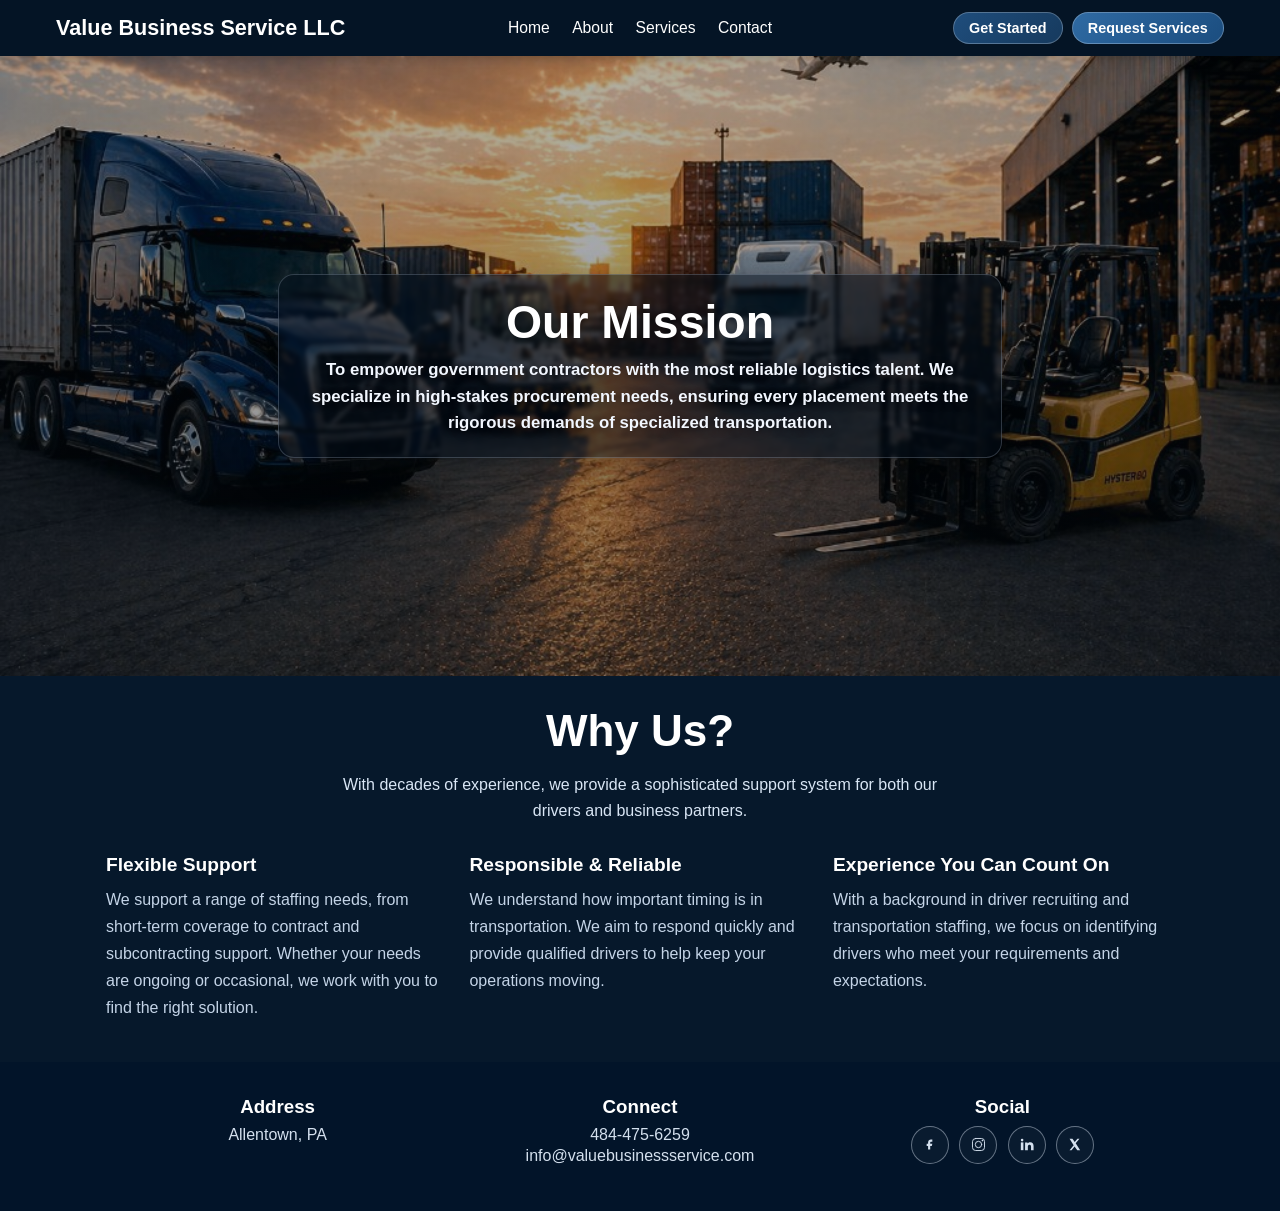
==== about.html @ 9378ab29 "Contact Page Update Contact Page created" ====
<!doctype html>
<html lang="en">
<head>
  <meta charset="UTF-8">
  <meta name="viewport" content="width=device-width, initial-scale=1.0">
  <title>About | Value Business Service LLC</title>
  <link rel="stylesheet" href="styles.css">
</head>
<body class="page-about">
  <header class="site-header">
    <div class="nav-container">
      <a class="brand" href="index.html#home">Value Business Service LLC</a>

      <button
        class="mobile-toggle"
        type="button"
        aria-label="Toggle navigation menu"
        aria-controls="primary-nav"
        aria-expanded="false"
      >
        <span></span>
        <span></span>
        <span></span>
      </button>

      <nav class="primary-nav" id="primary-nav">
        <a href="index.html#home">Home</a>
        <a href="about.html">About</a>
        <a href="services.html">Services</a>
        <a href="contact.html">Contact</a>
        <div class="mobile-nav-actions">
          <a class="cta-button" href="contact.html#contact-form">Get Started</a>
          <a class="cta-button cta-secondary" href="services.html">Request Services</a>
        </div>
      </nav>

      <div class="nav-actions">
        <a class="cta-button" href="contact.html#contact-form">Get Started</a>
        <a class="cta-button cta-secondary" href="services.html">Request Services</a>
      </div>
    </div>
  </header>

  <main>
    <section class="about-hero">
      <div class="about-hero-overlay"></div>
      <div class="about-hero-content">
        <h1>Our Mission</h1>
        <p>
          To empower government contractors with the most reliable logistics talent.
          We specialize in high-stakes procurement needs, ensuring every placement
          meets the rigorous demands of specialized transportation.
        </p>
      </div>
    </section>

    <section class="why-section">
      <div class="content-wrap">
        <h2>Why Us?</h2>
        <p class="why-intro">
          With decades of experience, we provide a sophisticated support system for both
          our drivers and business partners.
        </p>
        <div class="why-grid">
          <article class="why-card">
            <h3>Flexible Support</h3>
            <p>
              We support a range of staffing needs, from short-term coverage to contract
              and subcontracting support. Whether your needs are ongoing or occasional, we
              work with you to find the right solution.
            </p>
          </article>
          <article class="why-card">
            <h3>Responsible &amp; Reliable</h3>
            <p>
              We understand how important timing is in transportation. We aim to respond
              quickly and provide qualified drivers to help keep your operations moving.
            </p>
          </article>
          <article class="why-card">
            <h3>Experience You Can Count On</h3>
            <p>
              With a background in driver recruiting and transportation staffing, we focus on
              identifying drivers who meet your requirements and expectations.
            </p>
          </article>
        </div>
      </div>
    </section>
  </main>

  <footer id="contact" class="site-footer">
    <div class="content-wrap footer-grid">
      <div class="footer-card">
        <h3>Address</h3>
        <p>Allentown, PA</p>
      </div>
      <div class="footer-card">
        <h3>Connect</h3>
        <p><a href="tel:+14844756259">484-475-6259</a></p>
        <p>info@valuebusinessservice.com</p>
      </div>
      <div class="footer-card">
        <h3>Social</h3>
        <div class="social-links">
          <a href="#" aria-label="Facebook">
            <svg viewBox="0 0 24 24" aria-hidden="true">
              <path d="M14 8h2V5h-2c-2.2 0-4 1.8-4 4v2H8v3h2v5h3v-5h2.2l.8-3H13V9c0-.6.4-1 1-1z"></path>
            </svg>
          </a>
          <a href="#" aria-label="Instagram">
            <svg class="social-icon--instagram" viewBox="0 0 24 24" aria-hidden="true">
              <rect x="3.5" y="3.5" width="17" height="17" rx="4.5" ry="4.5"></rect>
              <circle cx="12" cy="12" r="4.5"></circle>
              <circle class="ig-dot" cx="17.5" cy="6.5" r="1.15"></circle>
            </svg>
          </a>
          <a href="#" aria-label="LinkedIn">
            <svg viewBox="0 0 24 24" aria-hidden="true">
              <rect x="4" y="9" width="3.6" height="11"></rect>
              <circle cx="5.8" cy="5.8" r="1.8"></circle>
              <path d="M10 9h3.4v1.6c.7-1.1 1.9-1.9 3.9-1.9 3 0 4.7 1.9 4.7 5.4V20h-3.6v-5c0-1.6-.6-2.7-2-2.7-1.2 0-2 .8-2.4 1.8-.1.3-.1.8-.1 1.2V20H10z"></path>
            </svg>
          </a>
          <a href="#" aria-label="Twitter">
            <svg viewBox="0 0 24 24" aria-hidden="true">
              <path d="M5 4h4.1l3.2 4.4L16.1 4H19l-5.3 6.2L20 20h-4.1l-3.8-5.2L7.8 20H5l5.8-6.8z"></path>
            </svg>
          </a>
        </div>
      </div>
    </div>
  </footer>

  <script src="script.js"></script>
</body>
</html>
---- styles.css ----
:root {
  --nav-bg: #041425;
  --text: #ffffff;
  --hover: #9dc8ff;
  --button-bg: #1f4d7c;
  --button-bg-hover: #2b669f;
  --section-blue: #3a5d84;
  --footer-bg: #021429;
}

* {
  box-sizing: border-box;
}

body {
  margin: 0;
  font-family: "Segoe UI", Tahoma, Geneva, Verdana, sans-serif;
  color: #102133;
  background: #f3f6fa;
  overflow-x: hidden;
}

.site-header {
  position: sticky;
  top: 0;
  z-index: 1000;
  background: var(--nav-bg);
  min-height: 56px;
  box-shadow: 0 2px 10px rgba(0, 0, 0, 0.22);
}

.nav-container {
  max-width: 1200px;
  margin: 0 auto;
  padding: 0 1rem;
  min-height: 56px;
  display: grid;
  grid-template-columns: 1fr auto 1fr;
  align-items: center;
  column-gap: 1.25rem;
}

.brand {
  color: var(--text);
  text-decoration: none;
  font-size: 1.35rem;
  font-weight: 600;
  line-height: 1;
  white-space: nowrap;
  justify-self: start;
}

.primary-nav {
  display: flex;
  justify-content: center;
  gap: 1.2rem;
  justify-self: center;
}

.primary-nav a {
  color: var(--text);
  text-decoration: none;
  font-size: 0.98rem;
  padding: 0.35rem 0.1rem;
  transition: color 0.2s ease;
}

.primary-nav a:hover {
  color: var(--hover);
}

.cta-button {
  color: var(--text);
  text-decoration: none;
  background: linear-gradient(135deg, var(--button-bg), #163a5e);
  border: 1px solid rgba(255, 255, 255, 0.25);
  border-radius: 999px;
  padding: 0.45rem 0.95rem;
  font-size: 0.9rem;
  font-weight: 600;
  transition: background 0.2s ease, transform 0.2s ease;
}

.cta-button:hover {
  background: linear-gradient(135deg, var(--button-bg-hover), #1d4c79);
  transform: translateY(-1px);
}

.nav-actions {
  display: inline-flex;
  align-items: center;
  gap: 0.55rem;
  justify-self: end;
}

.mobile-nav-actions {
  display: none;
}

.cta-secondary {
  background: linear-gradient(135deg, #2f6aa3, #1b4d7f);
}

.cta-secondary:hover {
  background: linear-gradient(135deg, #3a7dbf, #245f96);
}

.content-wrap {
  max-width: 1100px;
  margin: 0 auto;
  padding: 0 1rem;
}

.hero-banner {
  position: relative;
  min-height: 430px;
  background-image: url("assets/banner.png");
  background-size: cover;
  background-position: center;
}

.hero-overlay {
  position: absolute;
  inset: 0;
  background: linear-gradient(to bottom, rgba(4, 20, 37, 0.06), rgba(4, 20, 37, 0.2));
}

.about-hero {
  position: relative;
  min-height: 620px;
  background-image: url("assets/about-banner.png");
  background-size: cover;
  background-position: center;
  display: flex;
  align-items: center;
  justify-content: center;
  padding: 1rem;
}

.about-hero-overlay {
  position: absolute;
  inset: 0;
  background: linear-gradient(to bottom, rgba(3, 10, 18, 0.3), rgba(3, 10, 18, 0.45));
}

.about-hero-content {
  position: relative;
  z-index: 1;
  max-width: 760px;
  margin: 0;
  text-align: center;
  padding: 1.25rem 1.3rem;
  color: #f2f7ff;
  background: rgba(3, 13, 25, 0.48);
  border: 1px solid rgba(220, 236, 255, 0.2);
  border-radius: 16px;
  box-shadow: 0 14px 36px rgba(0, 0, 0, 0.28);
  backdrop-filter: blur(2px);
  opacity: 0;
  transform: translateY(18px) scale(0.985);
  transition: opacity 1.9s ease, transform 1.9s ease;
}

.about-hero-content h1 {
  margin: 0 0 0.5rem;
  font-size: 2.9rem;
  color: #ffffff;
  text-shadow: 0 2px 10px rgba(0, 0, 0, 0.45);
}

.about-hero-content p {
  margin: 0 auto;
  max-width: 680px;
  line-height: 1.6;
  font-size: 1.05rem;
  font-weight: 600;
  text-shadow: 0 2px 8px rgba(0, 0, 0, 0.48);
}

.page-about main {
  opacity: 0;
  transform: translateY(18px);
  transition: opacity 0.65s ease, transform 0.65s ease;
}

.page-about.is-ready main {
  opacity: 1;
  transform: translateY(0);
}

.page-about.is-ready .about-hero-content {
  opacity: 1;
  transform: translateY(0) scale(1);
}

.why-section {
  background: #06182b;
  color: #d9e6f5;
  padding: 1.9rem 0 2.5rem;
  text-align: center;
}

.why-section h2 {
  margin: 0 0 1rem;
  font-size: 2.75rem;
  color: #ffffff;
}

.why-intro {
  margin: 0 auto 1.9rem;
  max-width: 640px;
  line-height: 1.6;
}

.why-grid {
  display: grid;
  grid-template-columns: repeat(3, minmax(220px, 1fr));
  gap: 1.4rem;
}

.why-card {
  text-align: left;
}

.why-card h3 {
  margin: 0 0 0.6rem;
  color: #ffffff;
  font-size: 1.2rem;
}

.why-card p {
  margin: 0;
  line-height: 1.7;
  color: #c4d4e7;
}

.services-hero {
  background: linear-gradient(180deg, #0a2239, #06182b);
  color: #e6eef8;
  text-align: center;
  padding: 2.1rem 0 1.6rem;
}

.services-hero h1 {
  margin: 0 0 0.5rem;
  color: #ffffff;
  font-size: 2.4rem;
}

.services-hero p {
  margin: 0 auto;
  max-width: 700px;
  font-size: 1rem;
}

.services-showcase {
  background: #06182b;
  padding: 0.35rem 0 0.9rem;
}

.services-showcase img {
  display: block;
  width: min(1300px, 100%);
  margin: 0 auto;
  height: auto;
  object-fit: contain;
}

.contact-headline {
  background: #3a5d84;
  text-align: center;
  padding: 1rem 1rem 0.75rem;
}

.contact-headline h1 {
  margin: 0;
  color: #0b1a2b;
  font-size: 2.8rem;
}

.contact-section {
  background: #06182b;
  color: #d8e6f6;
  padding: 1.9rem 0 2.5rem;
}

.contact-grid {
  display: grid;
  grid-template-columns: 1fr 1fr;
  gap: 2.2rem;
  align-items: start;
}

.contact-left h2 {
  margin: 0 0 0.45rem;
  color: #ffffff;
  font-size: 1.95rem;
}

.contact-left p {
  margin: 0 0 0.65rem;
  line-height: 1.55;
}

.contact-left img {
  display: block;
  width: 100%;
  max-width: 560px;
  margin: 0.9rem 0 1.05rem;
  border: 1px solid rgba(255, 255, 255, 0.15);
}

.contact-left h3 {
  margin: 0.8rem 0 0.2rem;
  color: #ffffff;
}

.contact-form {
  display: flex;
  flex-direction: column;
  gap: 0.45rem;
}

.contact-form label,
.contact-form legend {
  font-weight: 600;
  color: #f4f8ff;
}

.contact-form input,
.contact-form textarea {
  width: 100%;
  border: 0;
  border-bottom: 1px solid rgba(214, 228, 244, 0.42);
  background: transparent;
  color: #eef6ff;
  padding: 0.5rem 0.05rem;
  font: inherit;
  margin-bottom: 0.7rem;
}

.contact-form input::placeholder,
.contact-form textarea::placeholder {
  color: rgba(216, 230, 246, 0.55);
}

.contact-form input:focus,
.contact-form textarea:focus {
  outline: none;
  border-bottom-color: #9dc8ff;
}

.contact-form fieldset {
  border: 0;
  margin: 0.35rem 0 0.7rem;
  padding: 0;
}

.contact-form fieldset label {
  display: block;
  font-weight: 500;
  margin: 0.35rem 0;
}

.contact-form fieldset input[type="checkbox"] {
  width: auto;
  margin: 0 0.35rem 0 0;
  accent-color: #4f86bd;
}

.contact-form button {
  align-self: flex-start;
  border: 1px solid rgba(255, 255, 255, 0.22);
  background: #ffffff;
  color: #0d2036;
  border-radius: 8px;
  font-weight: 600;
  padding: 0.6rem 1.1rem;
  cursor: pointer;
}

.contact-form button:hover {
  background: #e6f1ff;
}

.about-intro {
  background: var(--section-blue);
  color: #e8eef6;
  padding: 2.7rem 0 2.4rem;
}

.about-intro h1 {
  margin: 0 0 1.1rem;
  color: #ffffff;
  font-size: 2rem;
  text-align: center;
}

.about-intro p {
  max-width: 900px;
  line-height: 1.7;
  margin: 0 auto 1.15rem;
  font-size: 1.02rem;
  color: #dbe5f0;
  text-align: center;
}

.services-strip {
  background: #305174;
  color: #e3ecf7;
  padding: 1.75rem 0 2rem;
}

.services-strip h2 {
  margin: 0 0 0.6rem;
  color: #ffffff;
  text-align: center;
}

.services-strip p {
  margin: 0 auto;
  max-width: 900px;
  text-align: center;
}

.site-footer {
  background: var(--footer-bg);
  color: #d4e0ee;
  padding: 2.15rem 0 2.7rem;
}

.footer-grid {
  display: grid;
  grid-template-columns: repeat(3, minmax(200px, 1fr));
  gap: 1.2rem;
  align-items: start;
}

.site-footer h3 {
  margin: 0 0 0.5rem;
  color: #ffffff;
}

.site-footer p {
  margin: 0.2rem 0;
}

.site-footer a {
  color: inherit;
  text-decoration: none;
}

.site-footer a:hover {
  color: #9dc8ff;
}

.footer-card {
  text-align: center;
}

.social-links {
  display: flex;
  flex-wrap: wrap;
  justify-content: center;
  gap: 0.65rem;
}

.social-links a {
  width: 38px;
  height: 38px;
  display: inline-flex;
  align-items: center;
  justify-content: center;
  color: #d4e0ee;
  text-decoration: none;
  border: 1px solid rgba(212, 224, 238, 0.45);
  border-radius: 50%;
  background: rgba(255, 255, 255, 0.03);
  transition: color 0.2s ease, border-color 0.2s ease, background-color 0.2s ease,
    transform 0.2s ease;
}

.social-links a:hover {
  color: #9dc8ff;
  border-color: #9dc8ff;
  background: rgba(157, 200, 255, 0.1);
  transform: translateY(-1px);
}

.social-links svg {
  width: 17px;
  height: 17px;
  fill: currentColor;
}

.social-links svg.social-icon--instagram {
  fill: none;
  stroke: currentColor;
  stroke-width: 1.35;
  stroke-linecap: round;
  stroke-linejoin: round;
}

.social-links svg.social-icon--instagram .ig-dot {
  fill: currentColor;
  stroke: none;
}

.mobile-toggle {
  display: none;
  border: 1px solid rgba(255, 255, 255, 0.35);
  background: transparent;
  border-radius: 6px;
  width: 40px;
  height: 34px;
  padding: 7px;
  cursor: pointer;
}

.mobile-toggle span {
  display: block;
  width: 100%;
  height: 2px;
  margin: 4px 0;
  background: #ffffff;
}

@media (max-width: 860px) {
  .nav-container {
    grid-template-columns: minmax(0, 1fr) auto;
    position: relative;
    column-gap: 0.4rem;
    padding: 0 0.45rem;
  }

  .brand {
    font-size: 0.98rem;
    overflow: hidden;
    text-overflow: ellipsis;
    white-space: nowrap;
  }

  .mobile-toggle {
    display: inline-block;
  }

  .primary-nav {
    position: absolute;
    top: 100%;
    right: 0.45rem;
    left: auto;
    width: min(230px, calc(100vw - 1rem));
    display: none;
    flex-direction: column;
    gap: 0;
    background: #05182d;
    border-top: 1px solid rgba(255, 255, 255, 0.14);
    border: 1px solid rgba(255, 255, 255, 0.14);
    border-radius: 10px;
    box-shadow: 0 10px 22px rgba(0, 0, 0, 0.28);
    padding: 0.25rem 0.75rem 0.5rem;
  }

  .primary-nav a {
    padding: 0.65rem 0.1rem;
  }

  .mobile-nav-actions {
    display: flex;
    flex-direction: column;
    gap: 0.45rem;
    padding-top: 0.65rem;
    margin-top: 0.2rem;
    border-top: 1px solid rgba(255, 255, 255, 0.14);
  }

  .mobile-nav-actions .cta-button {
    width: 100%;
    text-align: center;
    font-size: 0.86rem;
    padding: 0.62rem 0.8rem;
    border-radius: 10px;
    letter-spacing: 0.2px;
  }

  .mobile-nav-actions .cta-secondary {
    background: transparent;
    border-color: rgba(157, 200, 255, 0.55);
    color: #d7e8ff;
  }

  .primary-nav.is-open {
    display: flex;
  }

  .cta-button {
    margin-left: 0;
    padding: 0.35rem 0.58rem;
    font-size: 0.76rem;
  }

  .nav-actions {
    display: none;
  }

  .hero-banner {
    min-height: 280px;
    background-position: center;
  }

  .about-hero {
    min-height: 380px;
  }

  .about-hero-content {
    padding: 0.95rem 0.95rem;
  }

  .about-hero-content h1 {
    font-size: 1.9rem;
  }

  .about-hero-content p {
    font-size: 0.92rem;
    max-width: 520px;
  }

  .why-section {
    padding: 1.5rem 0 2rem;
  }

  .services-hero {
    padding: 1.5rem 0 1.2rem;
  }

  .services-hero h1 {
    font-size: 1.85rem;
  }

  .services-hero p {
    font-size: 0.94rem;
  }

  .contact-headline h1 {
    font-size: 2.05rem;
  }

  .contact-section {
    padding: 1.35rem 0 1.9rem;
  }

  .contact-grid {
    grid-template-columns: 1fr;
    gap: 1.5rem;
  }

  .contact-left h2 {
    font-size: 1.55rem;
  }

  .why-section h2 {
    font-size: 2rem;
  }

  .why-grid {
    grid-template-columns: 1fr;
    gap: 1rem;
  }

  .why-card {
    text-align: center;
  }

  .about-intro {
    padding: 2rem 0 1.8rem;
  }

  .about-intro h1 {
    font-size: 1.45rem;
  }

  .about-intro p,
  .services-strip p {
    font-size: 0.96rem;
    line-height: 1.6;
  }

  .footer-grid {
    grid-template-columns: 1fr;
    gap: 1.2rem;
  }
}
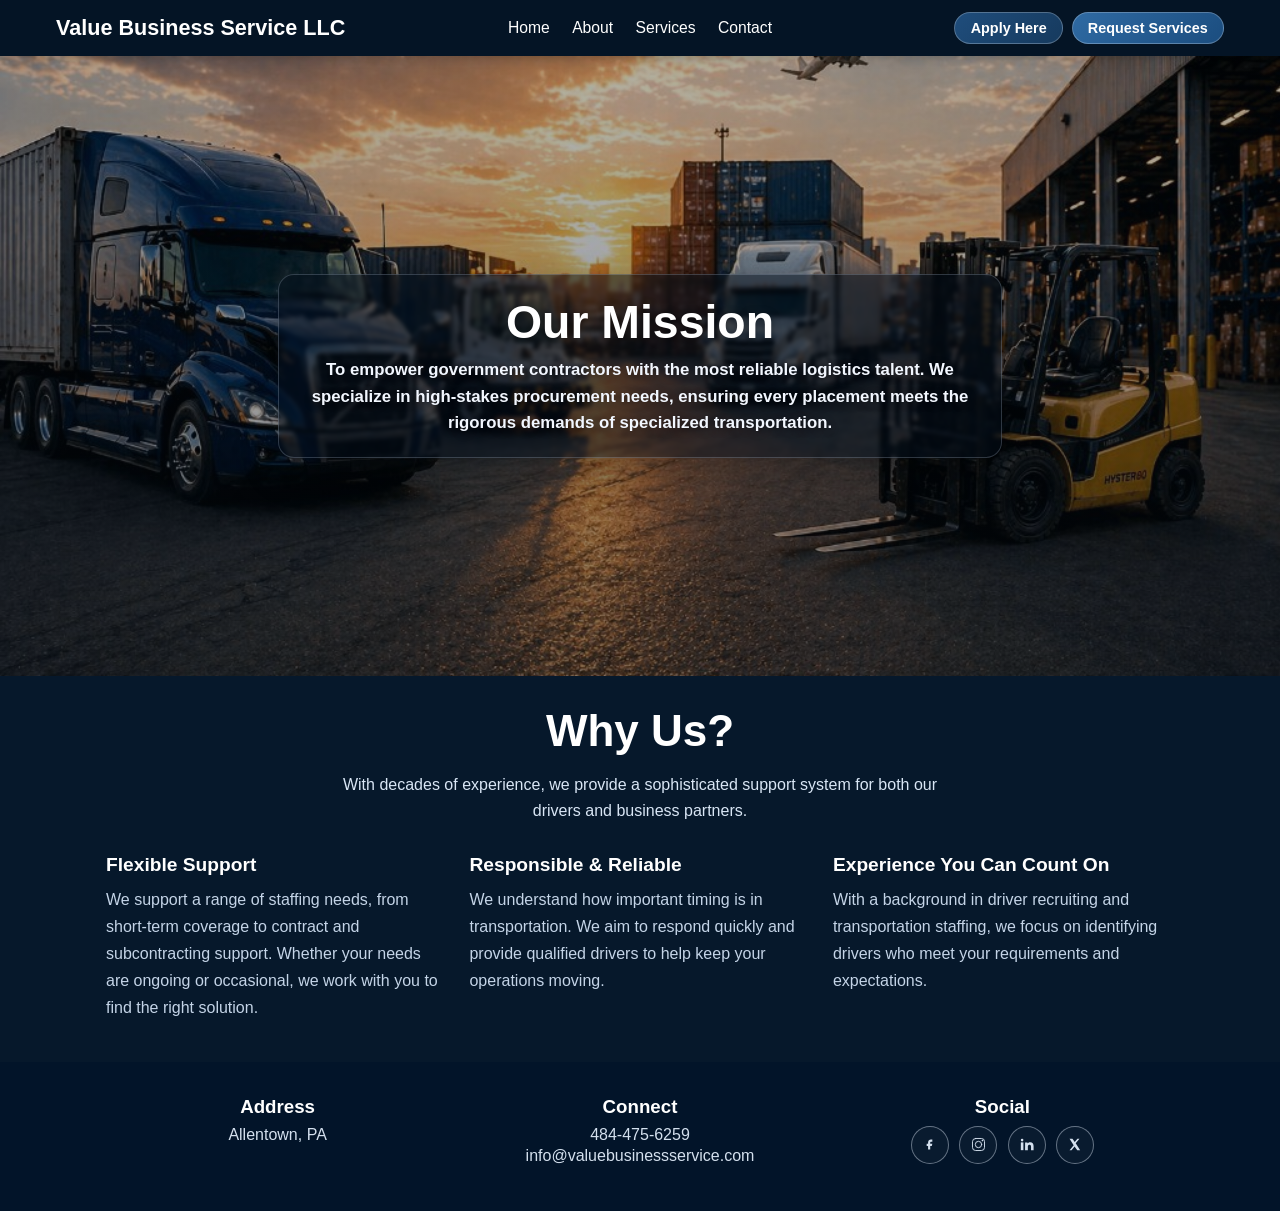
==== commit 40dca45d: "Nav Button Changes Changed Get Started Button to Apply Here - Will later update with link to proper " ====
--- a/about.html
+++ b/about.html
@@ -29,14 +29,14 @@
         <a href="services.html">Services</a>
         <a href="contact.html">Contact</a>
         <div class="mobile-nav-actions">
-          <a class="cta-button" href="contact.html#contact-form">Get Started</a>
-          <a class="cta-button cta-secondary" href="services.html">Request Services</a>
+          <a class="cta-button" href="contact.html#contact-form">Apply Here</a>
+          <a class="cta-button cta-secondary" href="contact.html">Request Services</a>
         </div>
       </nav>
 
       <div class="nav-actions">
-        <a class="cta-button" href="contact.html#contact-form">Get Started</a>
-        <a class="cta-button cta-secondary" href="services.html">Request Services</a>
+        <a class="cta-button" href="contact.html#contact-form">Apply Here</a>
+        <a class="cta-button cta-secondary" href="contact.html">Request Services</a>
       </div>
     </div>
   </header>
--- a/styles.css
+++ b/styles.css
@@ -114,15 +114,26 @@
 .hero-banner {
   position: relative;
   min-height: 430px;
-  background-image: url("assets/banner.png");
-  background-size: cover;
-  background-position: center;
+  overflow: hidden;
+  background-color: #041425;
+}
+
+.hero-video {
+  position: absolute;
+  inset: 0;
+  width: 100%;
+  height: 100%;
+  object-fit: cover;
+  object-position: center;
+  z-index: 0;
 }
 
 .hero-overlay {
   position: absolute;
   inset: 0;
+  z-index: 1;
   background: linear-gradient(to bottom, rgba(4, 20, 37, 0.06), rgba(4, 20, 37, 0.2));
+  pointer-events: none;
 }
 
 .about-hero {
@@ -177,13 +188,13 @@
   text-shadow: 0 2px 8px rgba(0, 0, 0, 0.48);
 }
 
-.page-about main {
-  opacity: 0;
-  transform: translateY(18px);
-  transition: opacity 0.65s ease, transform 0.65s ease;
-}
-
-.page-about.is-ready main {
+/* .page-about main {
+  /* opacity: 0;
+  transform: translateY(18px); */
+/* transition: opacity 0.65s ease, transform 0.65s ease; */
+}
+
+*/ .page-about.is-ready main {
   opacity: 1;
   transform: translateY(0);
 }
@@ -258,12 +269,113 @@
   padding: 0.35rem 0 0.9rem;
 }
 
-.services-showcase img {
+.services-showcase-inner {
+  display: flex;
+  flex-direction: column;
+  align-items: center;
+}
+
+.services-showcase-hint {
+  display: none;
+  margin: 0 0 0.45rem;
+  font-size: 0.88rem;
+  color: rgba(220, 232, 246, 0.78);
+}
+
+.services-showcase-trigger {
   display: block;
-  width: min(1300px, 100%);
+  width: 100%;
+  max-width: min(1300px, 100%);
   margin: 0 auto;
+  padding: 0;
+  border: 0;
+  background: transparent;
+  cursor: zoom-in;
+  border-radius: 0;
+}
+
+.services-showcase-trigger img {
+  display: block;
+  width: 100%;
   height: auto;
   object-fit: contain;
+}
+
+.services-showcase-trigger:focus-visible {
+  outline: 2px solid #9dc8ff;
+  outline-offset: 3px;
+}
+
+.visually-hidden {
+  position: absolute;
+  width: 1px;
+  height: 1px;
+  padding: 0;
+  margin: -1px;
+  overflow: hidden;
+  clip: rect(0, 0, 0, 0);
+  white-space: nowrap;
+  border: 0;
+}
+
+.image-lightbox {
+  position: fixed;
+  inset: 0;
+  z-index: 2000;
+  display: none;
+  align-items: center;
+  justify-content: center;
+  padding: 0.75rem;
+}
+
+.image-lightbox.is-open {
+  display: flex;
+}
+
+.image-lightbox-backdrop {
+  position: absolute;
+  inset: 0;
+  background: rgba(2, 10, 18, 0.82);
+}
+
+.image-lightbox-dialog {
+  position: relative;
+  z-index: 1;
+  max-width: min(96vw, 1200px);
+  max-height: 92vh;
+  overflow: auto;
+  background: #06182b;
+  border: 1px solid rgba(255, 255, 255, 0.12);
+  box-shadow: 0 18px 50px rgba(0, 0, 0, 0.45);
+  padding-top: 2.75rem;
+}
+
+.image-lightbox-dialog img {
+  display: block;
+  width: 100%;
+  height: auto;
+  max-height: calc(92vh - 2.75rem);
+  object-fit: contain;
+}
+
+.image-lightbox-close {
+  position: absolute;
+  top: 0.45rem;
+  right: 0.45rem;
+  z-index: 2;
+  border: 1px solid rgba(255, 255, 255, 0.25);
+  background: rgba(6, 24, 43, 0.9);
+  color: #ffffff;
+  width: 38px;
+  height: 38px;
+  border-radius: 8px;
+  font-size: 1.35rem;
+  line-height: 1;
+  cursor: pointer;
+}
+
+.image-lightbox-close:hover {
+  background: rgba(31, 77, 124, 0.95);
 }
 
 .contact-headline {
@@ -315,10 +427,19 @@
   color: #ffffff;
 }
 
+.contact-left a {
+  color: inherit;
+  text-decoration: none;
+}
+
+.contact-left a:hover {
+  color: #9dc8ff;
+}
+
 .contact-form {
   display: flex;
   flex-direction: column;
-  gap: 0.45rem;
+  gap: 0.55rem;
 }
 
 .contact-form label,
@@ -331,23 +452,29 @@
 .contact-form textarea {
   width: 100%;
   border: 0;
-  border-bottom: 1px solid rgba(214, 228, 244, 0.42);
-  background: transparent;
-  color: #eef6ff;
-  padding: 0.5rem 0.05rem;
+  border-radius: 0;
+  background: #333f4d;
+  color: #e8eef3;
+  padding: 0.65rem 0.75rem;
   font: inherit;
-  margin-bottom: 0.7rem;
+  margin-bottom: 0.35rem;
+  box-shadow: inset 0 0 0 1px rgba(0, 0, 0, 0.18);
 }
 
 .contact-form input::placeholder,
 .contact-form textarea::placeholder {
-  color: rgba(216, 230, 246, 0.55);
+  color: rgba(216, 226, 236, 0.62);
 }
 
 .contact-form input:focus,
 .contact-form textarea:focus {
   outline: none;
-  border-bottom-color: #9dc8ff;
+  box-shadow: inset 0 0 0 1px rgba(157, 200, 255, 0.55), 0 0 0 1px rgba(157, 200, 255, 0.35);
+}
+
+.contact-form textarea {
+  min-height: 7.5rem;
+  resize: vertical;
 }
 
 .contact-form fieldset {
@@ -605,7 +732,6 @@
 
   .hero-banner {
     min-height: 280px;
-    background-position: center;
   }
 
   .about-hero {
@@ -639,6 +765,17 @@
 
   .services-hero p {
     font-size: 0.94rem;
+  }
+
+  .services-showcase-hint {
+    display: block;
+    align-self: center;
+    text-align: center;
+    width: 100%;
+  }
+
+  .services-showcase-trigger {
+    cursor: pointer;
   }
 
   .contact-headline h1 {
@@ -689,4 +826,4 @@
     grid-template-columns: 1fr;
     gap: 1.2rem;
   }
-}
+}
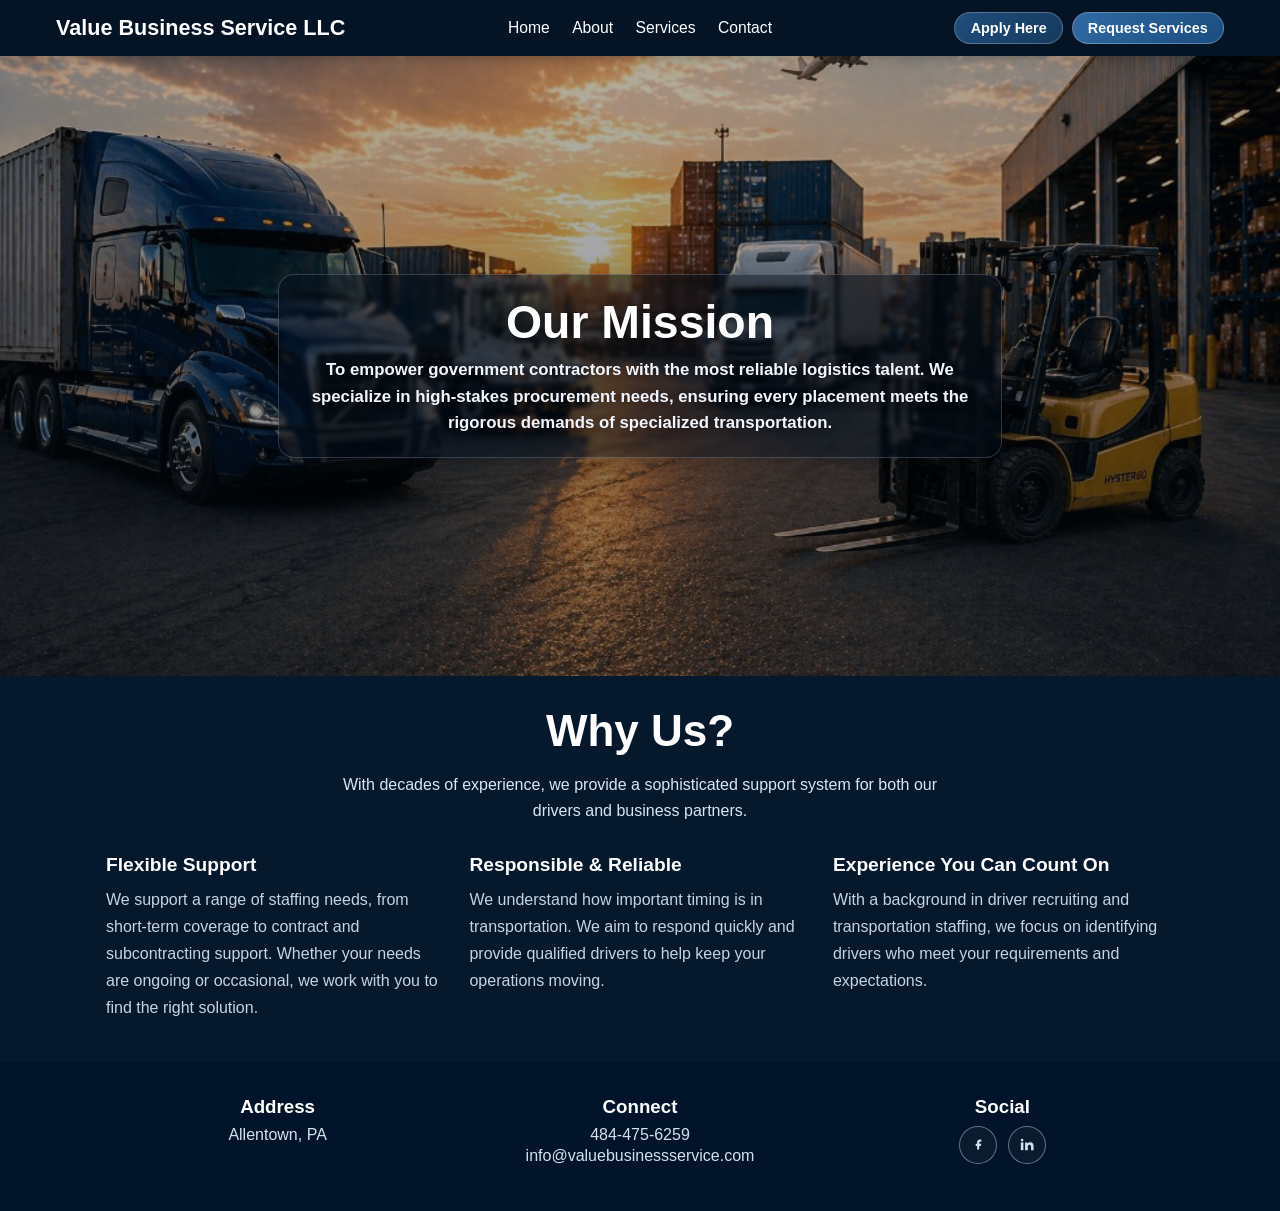
==== commit 67e0fd6f: "Social links and Icon update -Hide the twitter and Instagram icons until the client is ready to add " ====
--- a/about.html
+++ b/about.html
@@ -4,6 +4,7 @@
   <meta charset="UTF-8">
   <meta name="viewport" content="width=device-width, initial-scale=1.0">
   <title>About | Value Business Service LLC</title>
+  <link rel="icon" type="image/png" href="assets/favicon.png">
   <link rel="stylesheet" href="styles.css">
 </head>
 <body class="page-about">
@@ -103,28 +104,16 @@
       <div class="footer-card">
         <h3>Social</h3>
         <div class="social-links">
-          <a href="#" aria-label="Facebook">
+          <a href="https://www.facebook.com/profile.php?id=61556624933335" aria-label="Facebook">
             <svg viewBox="0 0 24 24" aria-hidden="true">
               <path d="M14 8h2V5h-2c-2.2 0-4 1.8-4 4v2H8v3h2v5h3v-5h2.2l.8-3H13V9c0-.6.4-1 1-1z"></path>
             </svg>
           </a>
-          <a href="#" aria-label="Instagram">
-            <svg class="social-icon--instagram" viewBox="0 0 24 24" aria-hidden="true">
-              <rect x="3.5" y="3.5" width="17" height="17" rx="4.5" ry="4.5"></rect>
-              <circle cx="12" cy="12" r="4.5"></circle>
-              <circle class="ig-dot" cx="17.5" cy="6.5" r="1.15"></circle>
-            </svg>
-          </a>
-          <a href="#" aria-label="LinkedIn">
+          <a href="https://www.linkedin.com/in/value-business-services-llc-7740a62b8/details/experience/" aria-label="LinkedIn">
             <svg viewBox="0 0 24 24" aria-hidden="true">
               <rect x="4" y="9" width="3.6" height="11"></rect>
               <circle cx="5.8" cy="5.8" r="1.8"></circle>
               <path d="M10 9h3.4v1.6c.7-1.1 1.9-1.9 3.9-1.9 3 0 4.7 1.9 4.7 5.4V20h-3.6v-5c0-1.6-.6-2.7-2-2.7-1.2 0-2 .8-2.4 1.8-.1.3-.1.8-.1 1.2V20H10z"></path>
-            </svg>
-          </a>
-          <a href="#" aria-label="Twitter">
-            <svg viewBox="0 0 24 24" aria-hidden="true">
-              <path d="M5 4h4.1l3.2 4.4L16.1 4H19l-5.3 6.2L20 20h-4.1l-3.8-5.2L7.8 20H5l5.8-6.8z"></path>
             </svg>
           </a>
         </div>
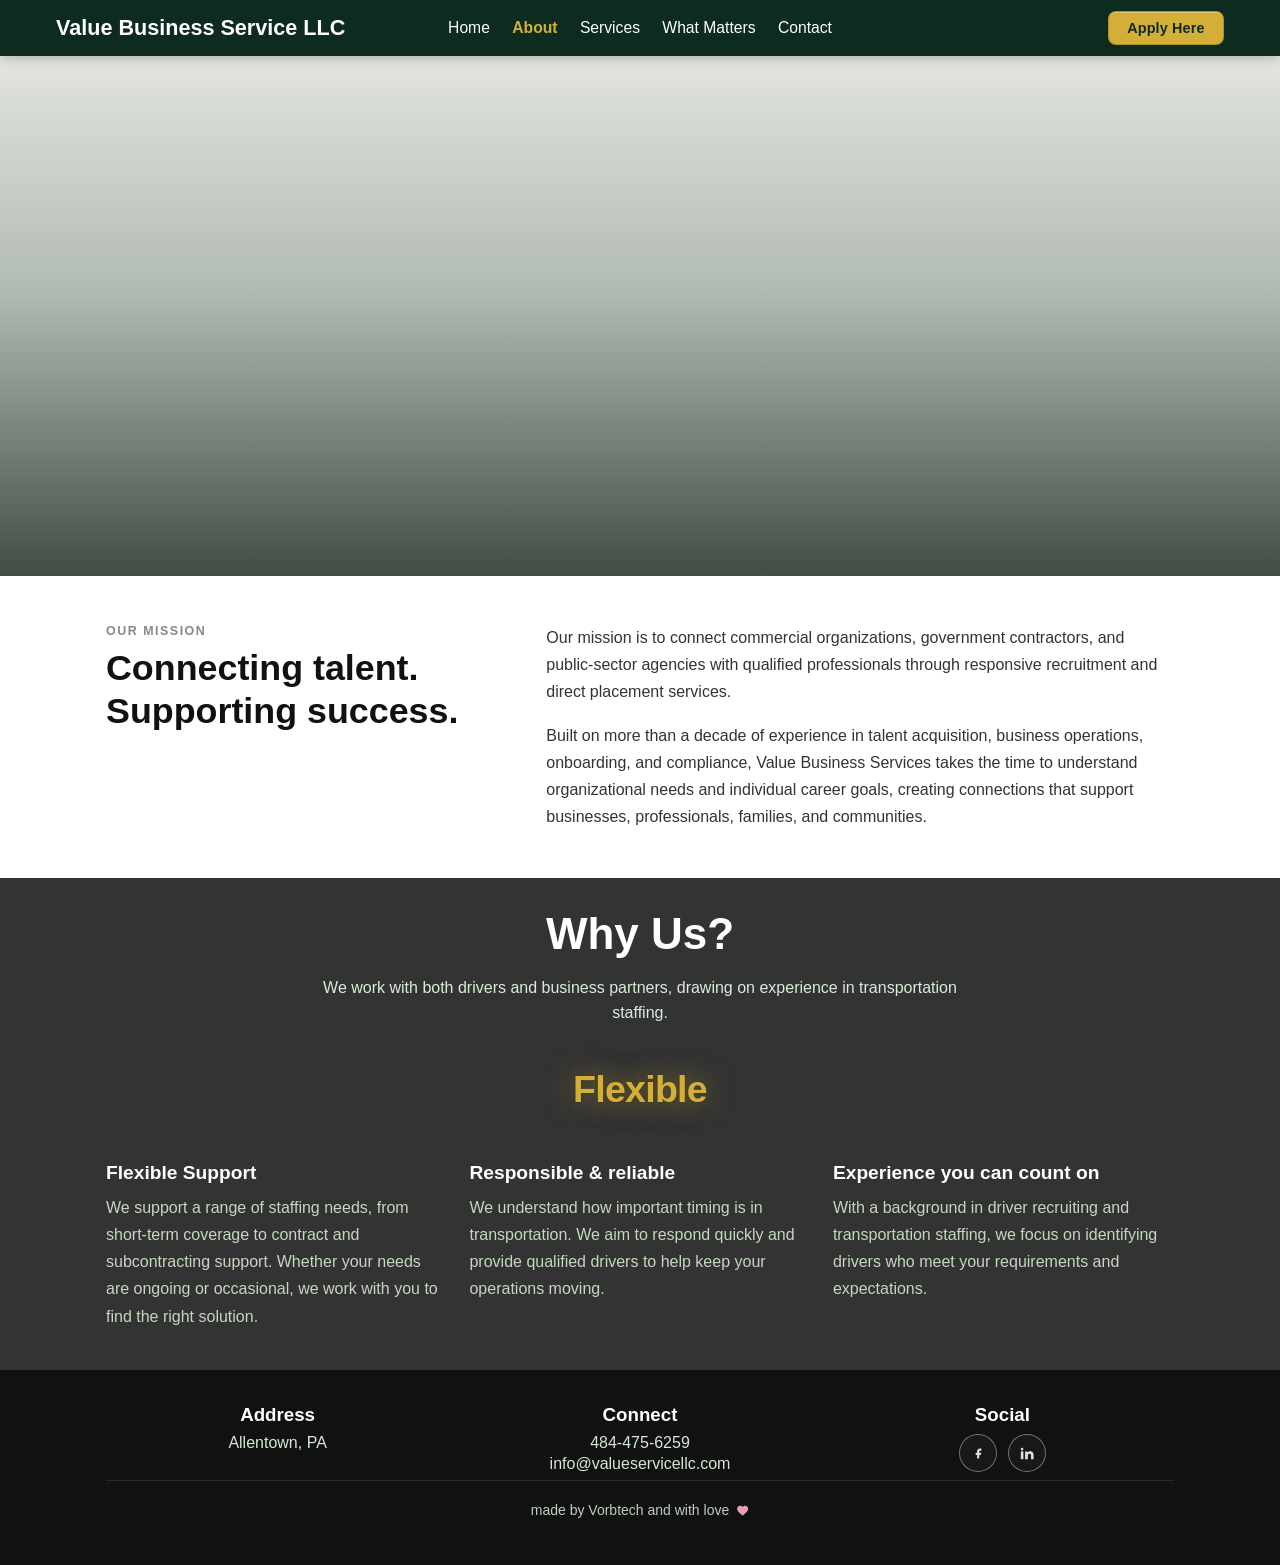
==== commit 6187269f: "Updated About Page Added New Mission Description" ====
--- a/about.html
+++ b/about.html
@@ -1,5 +1,6 @@
 <!doctype html>
 <html lang="en">
+
 <head>
   <meta charset="UTF-8">
   <meta name="viewport" content="width=device-width, initial-scale=1.0">
@@ -7,18 +8,14 @@
   <link rel="icon" type="image/png" href="assets/favicon.png">
   <link rel="stylesheet" href="styles.css">
 </head>
+
 <body class="page-about">
   <header class="site-header">
     <div class="nav-container">
       <a class="brand" href="index.html#home">Value Business Service LLC</a>
 
-      <button
-        class="mobile-toggle"
-        type="button"
-        aria-label="Toggle navigation menu"
-        aria-controls="primary-nav"
-        aria-expanded="false"
-      >
+      <button class="mobile-toggle" type="button" aria-label="Toggle navigation menu" aria-controls="primary-nav"
+        aria-expanded="false">
         <span></span>
         <span></span>
         <span></span>
@@ -26,18 +23,17 @@
 
       <nav class="primary-nav" id="primary-nav">
         <a href="index.html#home">Home</a>
-        <a href="about.html">About</a>
+        <a href="about.html" aria-current="page">About</a>
         <a href="services.html">Services</a>
+        <a href="other-skills.html">What Matters</a>
         <a href="contact.html">Contact</a>
         <div class="mobile-nav-actions">
-          <a class="cta-button" href="contact.html#contact-form">Apply Here</a>
-          <a class="cta-button cta-secondary" href="contact.html">Request Services</a>
+          <a class="cta-button" href="index.html#apply">Apply Here</a>
         </div>
       </nav>
 
       <div class="nav-actions">
-        <a class="cta-button" href="contact.html#contact-form">Apply Here</a>
-        <a class="cta-button cta-secondary" href="contact.html">Request Services</a>
+        <a class="cta-button" href="index.html#apply">Apply Here</a>
       </div>
     </div>
   </header>
@@ -45,13 +41,32 @@
   <main>
     <section class="about-hero">
       <div class="about-hero-overlay"></div>
-      <div class="about-hero-content">
-        <h1>Our Mission</h1>
-        <p>
-          To empower government contractors with the most reliable logistics talent.
-          We specialize in high-stakes procurement needs, ensuring every placement
-          meets the rigorous demands of specialized transportation.
-        </p>
+      <div class="about-hero-text">
+        <p class="about-hero-label">About Us</p>
+        <h1 class="about-hero-heading">We put the right people<br>behind the wheel.</h1>
+      </div>
+    </section>
+
+    <div class="about-divider" aria-hidden="true"></div>
+
+    <section class="about-mission">
+      <div class="content-wrap about-mission-inner">
+        <div class="about-mission-left">
+          <p class="about-mission-label">Our Mission</p>
+          <h2 class="about-mission-heading">Connecting talent. Supporting success.</h2>
+        </div>
+        <div class="about-mission-right">
+          <p>
+            Our mission is to connect commercial organizations, government contractors, and public-sector
+            agencies with qualified professionals through responsive recruitment and direct placement services.
+          </p>
+          <p>
+            Built on more than a decade of experience in talent acquisition, business operations, onboarding,
+            and compliance, Value Business Services takes the time to understand organizational needs and
+            individual career goals, creating connections that support businesses, professionals, families,
+            and communities.
+          </p>
+        </div>
       </div>
     </section>
 
@@ -59,9 +74,11 @@
       <div class="content-wrap">
         <h2>Why Us?</h2>
         <p class="why-intro">
-          With decades of experience, we provide a sophisticated support system for both
-          our drivers and business partners.
+          We work with both drivers and business partners, drawing on experience in transportation staffing.
         </p>
+        <div class="why-value-rotator" aria-live="polite" aria-atomic="true">
+          <span id="why-value-rotator-text" class="why-value-rotator__text">Flexible</span>
+        </div>
         <div class="why-grid">
           <article class="why-card">
             <h3>Flexible Support</h3>
@@ -72,14 +89,14 @@
             </p>
           </article>
           <article class="why-card">
-            <h3>Responsible &amp; Reliable</h3>
+            <h3>Responsible &amp; reliable</h3>
             <p>
               We understand how important timing is in transportation. We aim to respond
               quickly and provide qualified drivers to help keep your operations moving.
             </p>
           </article>
           <article class="why-card">
-            <h3>Experience You Can Count On</h3>
+            <h3>Experience you can count on</h3>
             <p>
               With a background in driver recruiting and transportation staffing, we focus on
               identifying drivers who meet your requirements and expectations.
@@ -99,28 +116,45 @@
       <div class="footer-card">
         <h3>Connect</h3>
         <p><a href="tel:+14844756259">484-475-6259</a></p>
-        <p>info@valuebusinessservice.com</p>
+        <p><a href="mailto:info@valueservicellc.com">info@valueservicellc.com</a></p>
       </div>
       <div class="footer-card">
         <h3>Social</h3>
         <div class="social-links">
-          <a href="https://www.facebook.com/profile.php?id=61556624933335" aria-label="Facebook">
+          <a href="https://www.facebook.com/people/Value-Business-Services-LLC/61590250862375/" aria-label="Facebook">
             <svg viewBox="0 0 24 24" aria-hidden="true">
               <path d="M14 8h2V5h-2c-2.2 0-4 1.8-4 4v2H8v3h2v5h3v-5h2.2l.8-3H13V9c0-.6.4-1 1-1z"></path>
             </svg>
           </a>
-          <a href="https://www.linkedin.com/in/value-business-services-llc-7740a62b8/details/experience/" aria-label="LinkedIn">
+          <a href="https://www.linkedin.com/in/value-business-services-llc-7740a62b8/details/experience/"
+            aria-label="LinkedIn">
             <svg viewBox="0 0 24 24" aria-hidden="true">
               <rect x="4" y="9" width="3.6" height="11"></rect>
               <circle cx="5.8" cy="5.8" r="1.8"></circle>
-              <path d="M10 9h3.4v1.6c.7-1.1 1.9-1.9 3.9-1.9 3 0 4.7 1.9 4.7 5.4V20h-3.6v-5c0-1.6-.6-2.7-2-2.7-1.2 0-2 .8-2.4 1.8-.1.3-.1.8-.1 1.2V20H10z"></path>
+              <path
+                d="M10 9h3.4v1.6c.7-1.1 1.9-1.9 3.9-1.9 3 0 4.7 1.9 4.7 5.4V20h-3.6v-5c0-1.6-.6-2.7-2-2.7-1.2 0-2 .8-2.4 1.8-.1.3-.1.8-.1 1.2V20H10z">
+              </path>
             </svg>
           </a>
         </div>
       </div>
     </div>
+    <div class="content-wrap">
+      <p class="footer-credit">
+        made by
+        <a class="footer-credit-link" href="https://vorbtech.com/" target="_blank"
+          rel="noopener noreferrer">Vorbtech</a>
+        and with love
+        <svg class="footer-credit-heart" viewBox="0 0 24 24" aria-hidden="true">
+          <path
+            d="M12 21.35l-1.45-1.32C5.4 15.36 2 12.28 2 8.5 2 5.42 4.42 3 7.5 3c1.74 0 3.41.81 4.5 2.09C13.09 3.81 14.76 3 16.5 3 19.58 3 22 5.42 22 8.5c0 3.78-3.4 6.86-8.55 11.54L12 21.35z">
+          </path>
+        </svg>
+      </p>
+    </div>
   </footer>
 
   <script src="script.js"></script>
 </body>
-</html>
+
+</html>
--- a/styles.css
+++ b/styles.css
@@ -1,11 +1,15 @@
 :root {
-  --nav-bg: #041425;
+  --nav-bg: #0d2b1e;
   --text: #ffffff;
-  --hover: #9dc8ff;
-  --button-bg: #1f4d7c;
-  --button-bg-hover: #2b669f;
-  --section-blue: #3a5d84;
-  --footer-bg: #021429;
+  --hover: #d4af37;
+  --button-bg: #1e4d2b;
+  --button-bg-hover: #2a6b3a;
+  --nav-cta-solid: #d4af37;
+  --nav-cta-solid-hover: #e6c15c;
+  --nav-cta-outline: rgba(255, 255, 255, 0.52);
+  --nav-cta-outline-hover: rgba(255, 255, 255, 0.78);
+  --section-green: #1e4d2b;
+  --footer-bg: #111111;
 }
 
 * {
@@ -15,8 +19,8 @@
 body {
   margin: 0;
   font-family: "Segoe UI", Tahoma, Geneva, Verdana, sans-serif;
-  color: #102133;
-  background: #f3f6fa;
+  color: #111111;
+  background: #faf9f6;
   overflow-x: hidden;
 }
 
@@ -69,40 +73,82 @@
   color: var(--hover);
 }
 
-.cta-button {
-  color: var(--text);
+.primary-nav a[aria-current="page"] {
+  color: var(--hover);
+  font-weight: 600;
+}
+
+.cta-button,
+.btn--primary {
+  display: inline-flex;
+  align-items: center;
+  justify-content: center;
+  color: #0d2b1e;
   text-decoration: none;
-  background: linear-gradient(135deg, var(--button-bg), #163a5e);
-  border: 1px solid rgba(255, 255, 255, 0.25);
-  border-radius: 999px;
-  padding: 0.45rem 0.95rem;
   font-size: 0.9rem;
-  font-weight: 600;
-  transition: background 0.2s ease, transform 0.2s ease;
-}
-
-.cta-button:hover {
-  background: linear-gradient(135deg, var(--button-bg-hover), #1d4c79);
-  transform: translateY(-1px);
+  font-weight: 700;
+  letter-spacing: 0.01em;
+  border-radius: 8px;
+  padding: 0.5rem 1.15rem;
+  background: var(--nav-cta-solid);
+  border: 1px solid rgba(0, 0, 0, 0.18);
+  box-shadow: 0 1px 0 rgba(255, 255, 255, 0.25) inset;
+  transition:
+    background 0.2s ease,
+    border-color 0.2s ease,
+    color 0.2s ease,
+    transform 0.2s ease,
+    box-shadow 0.22s ease;
+}
+
+button.btn--primary {
+  font: inherit;
+  margin: 0;
+  cursor: pointer;
+  appearance: none;
+  -webkit-appearance: none;
+}
+
+.btn--primary:disabled {
+  opacity: 0.55;
+  cursor: not-allowed;
+  transform: none;
+}
+
+.cta-button:hover:not(.cta-secondary),
+.btn--primary:hover:not(:disabled) {
+  background: var(--nav-cta-solid-hover);
+  border-color: rgba(0, 0, 0, 0.22);
+  transform: translateY(-2px);
+  box-shadow:
+    0 1px 0 rgba(255, 255, 255, 0.35) inset,
+    0 10px 28px rgba(212, 175, 55, 0.55),
+    0 0 0 1px rgba(230, 193, 92, 0.45);
+}
+
+.cta-button.cta-secondary {
+  background: transparent;
+  border: 1px solid var(--nav-cta-outline);
+  color: #ffffff;
+  box-shadow: none;
+}
+
+.cta-button.cta-secondary:hover {
+  background: rgba(255, 255, 255, 0.07);
+  border-color: var(--nav-cta-outline-hover);
+  transform: none;
+  box-shadow: none;
 }
 
 .nav-actions {
   display: inline-flex;
   align-items: center;
-  gap: 0.55rem;
+  gap: 0.7rem;
   justify-self: end;
 }
 
 .mobile-nav-actions {
   display: none;
-}
-
-.cta-secondary {
-  background: linear-gradient(135deg, #2f6aa3, #1b4d7f);
-}
-
-.cta-secondary:hover {
-  background: linear-gradient(135deg, #3a7dbf, #245f96);
 }
 
 .content-wrap {
@@ -113,9 +159,11 @@
 
 .hero-banner {
   position: relative;
-  min-height: 430px;
+  min-height: 520px;
   overflow: hidden;
-  background-color: #041425;
+  background-color: #0d2b1e;
+  display: flex;
+  align-items: flex-end;
 }
 
 .hero-video {
@@ -132,81 +180,230 @@
   position: absolute;
   inset: 0;
   z-index: 1;
-  background: linear-gradient(to bottom, rgba(4, 20, 37, 0.06), rgba(4, 20, 37, 0.2));
+  background: linear-gradient(
+    to bottom,
+    rgba(13, 43, 30, 0.08) 0%,
+    rgba(13, 43, 30, 0.25) 40%,
+    rgba(5, 18, 10, 0.72) 100%
+  );
   pointer-events: none;
+}
+
+.hero-content {
+  position: relative;
+  z-index: 2;
+  padding: 0 1.5rem 3rem;
+  max-width: 680px;
+  margin: 0;
+}
+
+.hero-heading {
+  margin: 0 0 0.75rem;
+  display: flex;
+  flex-direction: column;
+  font-weight: 700;
+  font-size: clamp(2.4rem, 5vw, 4rem);
+  line-height: 1.15;
+  color: #ffffff;
+  text-shadow: 0 2px 16px rgba(0, 0, 0, 0.55);
+}
+
+.hero-sub {
+  margin: 0 0 1.6rem;
+  font-size: clamp(0.9rem, 1.4vw, 1.05rem);
+  line-height: 1.6;
+  color: rgba(255, 255, 255, 0.88);
+  text-shadow: 0 1px 6px rgba(0, 0, 0, 0.5);
+  max-width: 520px;
+}
+
+.hero-actions {
+  display: flex;
+  flex-wrap: wrap;
+  gap: 0.75rem;
+}
+
+.hero-btn {
+  display: inline-flex;
+  align-items: center;
+  justify-content: center;
+  font-family: inherit;
+  font-size: 0.92rem;
+  font-weight: 700;
+  letter-spacing: 0.02em;
+  border-radius: 8px;
+  padding: 0.6rem 1.35rem;
+  text-decoration: none;
+  cursor: pointer;
+  transition: background 0.2s ease, border-color 0.2s ease, transform 0.2s ease, box-shadow 0.2s ease;
+}
+
+.hero-btn--solid {
+  background: #0d2b1e;
+  color: #ffffff;
+  border: 2px solid #0d2b1e;
+}
+
+.hero-btn--solid:hover {
+  background: #1e4d2b;
+  border-color: #1e4d2b;
+  transform: translateY(-2px);
+  box-shadow: 0 8px 22px rgba(0, 0, 0, 0.35);
+}
+
+.hero-btn--outline {
+  background: transparent;
+  color: #ffffff;
+  border: 2px solid rgba(255, 255, 255, 0.75);
+}
+
+.hero-btn--outline:hover {
+  background: rgba(255, 255, 255, 0.12);
+  border-color: #ffffff;
+  transform: translateY(-2px);
+}
+
+/* Hero zip-in animations */
+@keyframes hero-zip {
+  from {
+    opacity: 0;
+    transform: translateX(-80px);
+  }
+  to {
+    opacity: 1;
+    transform: translateX(0);
+  }
+}
+
+.hero-zip {
+  opacity: 0;
+  animation: hero-zip 1.6s cubic-bezier(0.18, 0.89, 0.32, 1.08) forwards;
+}
+
+.hero-zip--1 { animation-delay: 0.2s; }
+.hero-zip--2 { animation-delay: 1.1s; }
+.hero-zip--3 { animation-delay: 2.0s; }
+.hero-zip--4 { animation-delay: 2.9s; }
+
+@media (prefers-reduced-motion: reduce) {
+  .hero-zip {
+    animation: none;
+    opacity: 1;
+    transform: none;
+  }
+}
+
+@media (max-width: 860px) {
+  .hero-banner {
+    min-height: 420px;
+  }
+
+  .hero-content {
+    padding: 0 1rem 2.2rem;
+    max-width: 100%;
+  }
+
+  .hero-heading {
+    font-size: clamp(2rem, 7vw, 2.8rem);
+  }
 }
 
 .about-hero {
   position: relative;
-  min-height: 620px;
-  background-image: url("assets/about-banner.png");
+  min-height: 520px;
+  background-image: url("assets/about-hero.png");
   background-size: cover;
   background-position: center;
   display: flex;
-  align-items: center;
-  justify-content: center;
-  padding: 1rem;
+  align-items: flex-end;
+  padding: 0;
+  overflow: hidden;
 }
 
 .about-hero-overlay {
   position: absolute;
   inset: 0;
-  background: linear-gradient(to bottom, rgba(3, 10, 18, 0.3), rgba(3, 10, 18, 0.45));
-}
-
-.about-hero-content {
+  background: linear-gradient(
+    to bottom,
+    rgba(13, 43, 30, 0.1) 0%,
+    rgba(13, 43, 30, 0.3) 45%,
+    rgba(5, 18, 10, 0.75) 100%
+  );
+}
+
+.about-hero-text {
   position: relative;
   z-index: 1;
-  max-width: 760px;
-  margin: 0;
-  text-align: center;
-  padding: 1.25rem 1.3rem;
-  color: #f2f7ff;
-  background: rgba(3, 13, 25, 0.48);
-  border: 1px solid rgba(220, 236, 255, 0.2);
-  border-radius: 16px;
-  box-shadow: 0 14px 36px rgba(0, 0, 0, 0.28);
-  backdrop-filter: blur(2px);
-  opacity: 0;
-  transform: translateY(18px) scale(0.985);
-  transition: opacity 1.9s ease, transform 1.9s ease;
-}
-
-.about-hero-content h1 {
-  margin: 0 0 0.5rem;
-  font-size: 2.9rem;
+  padding: 0 1.5rem 2.8rem;
+  max-width: 720px;
+}
+
+.about-hero-label {
+  margin: 0 0 0.4rem;
+  font-size: 0.8rem;
+  font-weight: 700;
+  letter-spacing: 0.12em;
+  text-transform: uppercase;
+  color: rgba(255, 255, 255, 0.72);
+}
+
+.about-hero-heading {
+  margin: 0;
+  font-weight: 700;
+  font-size: clamp(2.2rem, 4.5vw, 3.6rem);
+  line-height: 1.15;
   color: #ffffff;
-  text-shadow: 0 2px 10px rgba(0, 0, 0, 0.45);
-}
-
-.about-hero-content p {
-  margin: 0 auto;
-  max-width: 680px;
-  line-height: 1.6;
-  font-size: 1.05rem;
-  font-weight: 600;
-  text-shadow: 0 2px 8px rgba(0, 0, 0, 0.48);
-}
-
-/* .page-about main {
-  /* opacity: 0;
-  transform: translateY(18px); */
-/* transition: opacity 0.65s ease, transform 0.65s ease; */
-}
-
-*/ .page-about.is-ready main {
-  opacity: 1;
-  transform: translateY(0);
-}
-
-.page-about.is-ready .about-hero-content {
-  opacity: 1;
-  transform: translateY(0) scale(1);
+  text-shadow: 0 2px 16px rgba(0, 0, 0, 0.5);
+}
+
+.about-divider {
+  display: none;
+}
+
+/* Mission two-column section */
+.about-mission {
+  background: #ffffff;
+  padding: 3rem 0 3rem;
+}
+
+.about-mission-inner {
+  display: grid;
+  grid-template-columns: 1fr 1.6fr;
+  gap: 3rem;
+  align-items: start;
+}
+
+.about-mission-label {
+  margin: 0 0 0.55rem;
+  font-size: 0.78rem;
+  font-weight: 700;
+  letter-spacing: 0.12em;
+  text-transform: uppercase;
+  color: #888888;
+}
+
+.about-mission-heading {
+  margin: 0;
+  font-weight: 700;
+  font-size: clamp(1.7rem, 2.8vw, 2.4rem);
+  line-height: 1.2;
+  color: #111111;
+}
+
+.about-mission-right p {
+  margin: 0 0 1rem;
+  font-size: 1rem;
+  line-height: 1.7;
+  color: #333333;
+}
+
+.about-mission-right p:last-child {
+  margin-bottom: 0;
 }
 
 .why-section {
-  background: #06182b;
-  color: #d9e6f5;
+  background: #333333;
+  color: #d9edd9;
   padding: 1.9rem 0 2.5rem;
   text-align: center;
 }
@@ -218,9 +415,58 @@
 }
 
 .why-intro {
-  margin: 0 auto 1.9rem;
+  margin: 0 auto 1.25rem;
   max-width: 640px;
   line-height: 1.6;
+}
+
+.why-value-rotator {
+  margin: 0 auto 1.75rem;
+  min-height: 3.4em;
+  width: 100%;
+  max-width: min(36rem, 100%);
+  padding: 1.35rem 2.25rem;
+  display: flex;
+  align-items: center;
+  justify-content: center;
+}
+
+.why-value-rotator__text {
+  display: inline-block;
+  margin: 0;
+  font-size: clamp(1.65rem, 3.2vw, 2.35rem);
+  font-weight: 700;
+  line-height: 1.2;
+  letter-spacing: -0.02em;
+  color: #d4af37;
+  text-shadow:
+    0 0 28px rgba(212, 175, 55, 0.55),
+    0 0 2px rgba(13, 43, 30, 0.35);
+}
+
+.why-value-rotator__text--pulse {
+  animation: why-value-pulse 0.75s cubic-bezier(0.22, 1, 0.36, 1) forwards;
+}
+
+.why-value-rotator__text--static {
+  font-size: clamp(1.05rem, 2.2vw, 1.35rem);
+  font-weight: 600;
+  line-height: 1.45;
+  text-shadow: none;
+  color: rgba(230, 220, 180, 0.95);
+}
+
+@keyframes why-value-pulse {
+  from {
+    opacity: 0.25;
+    transform: translateY(14px) scale(0.96);
+    filter: blur(3px);
+  }
+  to {
+    opacity: 1;
+    transform: translateY(0) scale(1);
+    filter: blur(0);
+  }
 }
 
 .why-grid {
@@ -242,68 +488,212 @@
 .why-card p {
   margin: 0;
   line-height: 1.7;
-  color: #c4d4e7;
-}
-
+  color: #c4d8c0;
+}
+
+/* ── Services page ─────────────────────────────────────── */
 .services-hero {
-  background: linear-gradient(180deg, #0a2239, #06182b);
-  color: #e6eef8;
-  text-align: center;
-  padding: 2.1rem 0 1.6rem;
-}
-
-.services-hero h1 {
+  background: linear-gradient(160deg, #0d2b1e 0%, #111111 100%);
+  color: #e8f0e8;
+  padding: 3.5rem 0 3rem;
+}
+
+.services-hero-label {
   margin: 0 0 0.5rem;
+  font-size: 0.78rem;
+  font-weight: 700;
+  letter-spacing: 0.14em;
+  text-transform: uppercase;
+  color: #d4af37;
+}
+
+.services-hero-heading {
+  margin: 0 0 0.8rem;
+  font-weight: 700;
+  font-size: clamp(2rem, 4vw, 3.2rem);
+  line-height: 1.15;
   color: #ffffff;
-  font-size: 2.4rem;
-}
-
-.services-hero p {
-  margin: 0 auto;
-  max-width: 700px;
+}
+
+.services-hero-sub {
+  margin: 0;
   font-size: 1rem;
-}
-
-.services-showcase {
-  background: #06182b;
-  padding: 0.35rem 0 0.9rem;
-}
-
-.services-showcase-inner {
-  display: flex;
-  flex-direction: column;
+  line-height: 1.6;
+  color: rgba(232, 240, 232, 0.82);
+  max-width: 560px;
+}
+
+/* Service category sections */
+.svc-category {
+  background: #faf9f6;
+  padding: 3.5rem 0 3.5rem;
+  border-bottom: 1px solid #e5e0d8;
+}
+
+.svc-category--alt {
+  background: #f2f0eb;
+}
+
+.svc-category:last-of-type {
+  border-bottom: none;
+}
+
+.svc-category-header {
+  position: relative;
+  min-height: 260px;
+  display: flex;
+  align-items: flex-end;
+  border-radius: 12px;
+  overflow: hidden;
+  margin-bottom: 2.2rem;
+  background-size: cover;
+  background-position: center;
+}
+
+.svc-category-header--transport {
+  background-image: url("assets/services-transport.png");
+  background-position: center 30%;
+}
+
+.svc-category-header--logistics {
+  background-image: url("assets/services-logistics.png");
+  background-position: center 30%;
+}
+
+.svc-category-header-overlay {
+  position: absolute;
+  inset: 0;
+  background: linear-gradient(
+    to bottom,
+    rgba(5, 18, 10, 0.05) 0%,
+    rgba(5, 18, 10, 0.55) 55%,
+    rgba(5, 18, 10, 0.78) 100%
+  );
+}
+
+.svc-category-header-text {
+  position: relative;
+  z-index: 1;
+  padding: 1.5rem 1.75rem;
+}
+
+.svc-category-label {
+  margin: 0 0 0.45rem;
+  font-size: 0.75rem;
+  font-weight: 700;
+  letter-spacing: 0.13em;
+  text-transform: uppercase;
+  color: rgba(255, 255, 255, 0.75);
+}
+
+.svc-category-heading {
+  margin: 0;
+  font-weight: 700;
+  font-size: clamp(1.7rem, 2.8vw, 2.5rem);
+  line-height: 1.2;
+  color: #ffffff;
+  text-shadow: 0 2px 12px rgba(0, 0, 0, 0.4);
+}
+
+/* 4-column card grid */
+.svc-grid {
+  display: grid;
+  grid-template-columns: repeat(4, 1fr);
+  gap: 1.25rem;
+}
+
+.svc-card {
+  background: #ffffff;
+  border: 1px solid #e0dbd2;
+  border-radius: 10px;
+  padding: 1.5rem 1.25rem;
+  transition: box-shadow 0.2s ease, transform 0.2s ease;
+}
+
+.svc-card:hover {
+  box-shadow: 0 6px 22px rgba(0, 0, 0, 0.09);
+  transform: translateY(-3px);
+}
+
+.svc-card-icon {
+  width: 2.4rem;
+  height: 2.4rem;
+  margin-bottom: 0.9rem;
+  color: #1e4d2b;
+}
+
+.svc-card-icon svg {
+  width: 100%;
+  height: 100%;
+}
+
+.svc-card h3 {
+  margin: 0 0 0.45rem;
+  font-size: 0.97rem;
+  font-weight: 700;
+  color: #111111;
+  line-height: 1.3;
+}
+
+.svc-card p {
+  margin: 0;
+  font-size: 0.875rem;
+  line-height: 1.6;
+  color: #555555;
+}
+
+/* Services CTA banner */
+.svc-cta-banner {
+  background: #1e4d2b;
+  padding: 2.8rem 0;
+}
+
+.svc-cta-banner-inner {
+  display: flex;
   align-items: center;
-}
-
-.services-showcase-hint {
-  display: none;
-  margin: 0 0 0.45rem;
-  font-size: 0.88rem;
-  color: rgba(220, 232, 246, 0.78);
-}
-
-.services-showcase-trigger {
-  display: block;
-  width: 100%;
-  max-width: min(1300px, 100%);
-  margin: 0 auto;
-  padding: 0;
-  border: 0;
-  background: transparent;
-  cursor: zoom-in;
-  border-radius: 0;
-}
-
-.services-showcase-trigger img {
-  display: block;
-  width: 100%;
-  height: auto;
-  object-fit: contain;
-}
-
-.services-showcase-trigger:focus-visible {
-  outline: 2px solid #9dc8ff;
-  outline-offset: 3px;
+  justify-content: space-between;
+  gap: 2rem;
+}
+
+.svc-cta-label {
+  margin: 0 0 0.35rem;
+  font-size: 0.75rem;
+  font-weight: 700;
+  letter-spacing: 0.13em;
+  text-transform: uppercase;
+  color: rgba(255, 255, 255, 0.65);
+}
+
+.svc-cta-heading {
+  margin: 0;
+  font-weight: 700;
+  font-size: clamp(1.5rem, 2.4vw, 2.1rem);
+  line-height: 1.2;
+  color: #ffffff;
+}
+
+.svc-cta-btn {
+  display: inline-flex;
+  align-items: center;
+  justify-content: center;
+  flex-shrink: 0;
+  background: #d4af37;
+  color: #0d2b1e;
+  font-family: inherit;
+  font-size: 0.95rem;
+  font-weight: 700;
+  letter-spacing: 0.02em;
+  padding: 0.8rem 2rem;
+  border-radius: 8px;
+  text-decoration: none;
+  transition: background 0.2s ease, transform 0.2s ease, box-shadow 0.2s ease;
+  white-space: nowrap;
+}
+
+.svc-cta-btn:hover {
+  background: #e6c15c;
+  transform: translateY(-2px);
+  box-shadow: 0 8px 22px rgba(0, 0, 0, 0.25);
 }
 
 .visually-hidden {
@@ -335,7 +725,7 @@
 .image-lightbox-backdrop {
   position: absolute;
   inset: 0;
-  background: rgba(2, 10, 18, 0.82);
+  background: rgba(0, 0, 0, 0.85);
 }
 
 .image-lightbox-dialog {
@@ -344,8 +734,8 @@
   max-width: min(96vw, 1200px);
   max-height: 92vh;
   overflow: auto;
-  background: #06182b;
-  border: 1px solid rgba(255, 255, 255, 0.12);
+  background: #0d2b1e;
+  border: 1px solid rgba(212, 175, 55, 0.2);
   box-shadow: 0 18px 50px rgba(0, 0, 0, 0.45);
   padding-top: 2.75rem;
 }
@@ -364,7 +754,7 @@
   right: 0.45rem;
   z-index: 2;
   border: 1px solid rgba(255, 255, 255, 0.25);
-  background: rgba(6, 24, 43, 0.9);
+  background: rgba(13, 43, 30, 0.92);
   color: #ffffff;
   width: 38px;
   height: 38px;
@@ -375,144 +765,615 @@
 }
 
 .image-lightbox-close:hover {
-  background: rgba(31, 77, 124, 0.95);
-}
-
-.contact-headline {
-  background: #3a5d84;
-  text-align: center;
-  padding: 1rem 1rem 0.75rem;
-}
-
-.contact-headline h1 {
-  margin: 0;
-  color: #0b1a2b;
-  font-size: 2.8rem;
-}
-
-.contact-section {
-  background: #06182b;
-  color: #d8e6f6;
-  padding: 1.9rem 0 2.5rem;
-}
-
-.contact-grid {
+  background: rgba(30, 77, 43, 0.98);
+}
+
+/* ── Contact page ─────────────────────────────────────── */
+.contact-hero {
+  position: relative;
+  min-height: 600px;
+  background-image: url("assets/contact-hero.png");
+  background-size: cover;
+  background-position: center center;
+  display: flex;
+  align-items: flex-end;
+  overflow: hidden;
+}
+
+.contact-hero-overlay {
+  position: absolute;
+  inset: 0;
+  background: linear-gradient(
+    to bottom,
+    rgba(5, 18, 10, 0.15) 0%,
+    rgba(5, 18, 10, 0.4) 50%,
+    rgba(5, 18, 10, 0.82) 100%
+  );
+}
+
+.contact-hero-text {
+  position: relative;
+  z-index: 1;
+  padding: 0 1.5rem 2.8rem;
+}
+
+.contact-hero-label {
+  margin: 0 0 0.4rem;
+  font-size: 0.8rem;
+  font-weight: 700;
+  letter-spacing: 0.12em;
+  text-transform: uppercase;
+  color: rgba(255, 255, 255, 0.72);
+}
+
+.contact-hero-heading {
+  margin: 0;
+  font-weight: 700;
+  font-size: clamp(2.2rem, 4.5vw, 3.6rem);
+  line-height: 1.15;
+  color: #ffffff;
+  text-shadow: 0 2px 16px rgba(0, 0, 0, 0.5);
+}
+
+/* Contact body: two-column */
+.contact-body {
+  background: #faf9f6;
+  padding: 3.5rem 0 4rem;
+}
+
+.contact-body-inner {
+  display: grid;
+  grid-template-columns: 1.15fr 1fr;
+  gap: 4rem;
+  align-items: start;
+}
+
+.contact-col-label {
+  margin: 0 0 0.45rem;
+  font-size: 0.75rem;
+  font-weight: 700;
+  letter-spacing: 0.13em;
+  text-transform: uppercase;
+  color: #1e4d2b;
+}
+
+.contact-col-heading {
+  margin: 0 0 1.75rem;
+  font-weight: 700;
+  font-size: clamp(1.5rem, 2.4vw, 2rem);
+  line-height: 1.2;
+  color: #111111;
+}
+
+/* Form */
+.contact-form {
+  position: relative;
+  display: flex;
+  flex-direction: column;
+  gap: 1rem;
+}
+
+.contact-form-honeypot {
+  position: absolute;
+  left: -10000px;
+  width: 1px;
+  height: 1px;
+  margin: 0;
+  overflow: hidden;
+}
+
+.contact-form-row {
   display: grid;
   grid-template-columns: 1fr 1fr;
-  gap: 2.2rem;
-  align-items: start;
-}
-
-.contact-left h2 {
-  margin: 0 0 0.45rem;
-  color: #ffffff;
-  font-size: 1.95rem;
-}
-
-.contact-left p {
-  margin: 0 0 0.65rem;
-  line-height: 1.55;
-}
-
-.contact-left img {
-  display: block;
-  width: 100%;
-  max-width: 560px;
-  margin: 0.9rem 0 1.05rem;
-  border: 1px solid rgba(255, 255, 255, 0.15);
-}
-
-.contact-left h3 {
-  margin: 0.8rem 0 0.2rem;
-  color: #ffffff;
-}
-
-.contact-left a {
-  color: inherit;
-  text-decoration: none;
-}
-
-.contact-left a:hover {
-  color: #9dc8ff;
-}
-
-.contact-form {
+  gap: 1rem;
+}
+
+.contact-form-field {
   display: flex;
   flex-direction: column;
-  gap: 0.55rem;
-}
-
-.contact-form label,
-.contact-form legend {
-  font-weight: 600;
-  color: #f4f8ff;
+  gap: 0.35rem;
+}
+
+.contact-form label {
+  font-size: 0.75rem;
+  font-weight: 700;
+  letter-spacing: 0.1em;
+  text-transform: uppercase;
+  color: #555555;
 }
 
 .contact-form input,
 .contact-form textarea {
   width: 100%;
-  border: 0;
-  border-radius: 0;
-  background: #333f4d;
-  color: #e8eef3;
-  padding: 0.65rem 0.75rem;
+  border: 1px solid #ddd8d0;
+  border-radius: 6px;
+  background: #ffffff;
+  color: #111111;
+  padding: 0.65rem 0.8rem;
   font: inherit;
-  margin-bottom: 0.35rem;
-  box-shadow: inset 0 0 0 1px rgba(0, 0, 0, 0.18);
+  font-size: 0.95rem;
+  box-sizing: border-box;
+  transition: border-color 0.2s, box-shadow 0.2s;
 }
 
 .contact-form input::placeholder,
 .contact-form textarea::placeholder {
-  color: rgba(216, 226, 236, 0.62);
+  color: #aaaaaa;
 }
 
 .contact-form input:focus,
 .contact-form textarea:focus {
   outline: none;
-  box-shadow: inset 0 0 0 1px rgba(157, 200, 255, 0.55), 0 0 0 1px rgba(157, 200, 255, 0.35);
+  border-color: #1e4d2b;
+  box-shadow: 0 0 0 3px rgba(30, 77, 43, 0.12);
 }
 
 .contact-form textarea {
-  min-height: 7.5rem;
+  min-height: 8rem;
   resize: vertical;
 }
 
-.contact-form fieldset {
-  border: 0;
-  margin: 0.35rem 0 0.7rem;
-  padding: 0;
-}
-
-.contact-form fieldset label {
+.contact-submit-btn {
+  display: inline-flex;
+  align-items: center;
+  gap: 0.5rem;
+  align-self: flex-start;
+  background: #1e4d2b;
+  color: #ffffff;
+  font-family: inherit;
+  font-size: 0.95rem;
+  font-weight: 700;
+  letter-spacing: 0.02em;
+  padding: 0.75rem 1.75rem;
+  border: none;
+  border-radius: 8px;
+  cursor: pointer;
+  transition: background 0.2s ease, transform 0.2s ease, box-shadow 0.2s ease;
+}
+
+.contact-submit-btn svg {
+  width: 1rem;
+  height: 1rem;
+  flex-shrink: 0;
+}
+
+.contact-submit-btn:hover {
+  background: #2a6b3a;
+  transform: translateY(-2px);
+  box-shadow: 0 6px 18px rgba(0, 0, 0, 0.18);
+}
+
+/* Info cards */
+.contact-info-col {
+  display: flex;
+  flex-direction: column;
+  gap: 0.85rem;
+}
+
+.contact-info-card {
+  background: #ffffff;
+  border: 1px solid #e0dbd2;
+  border-radius: 8px;
+  padding: 1rem 1.1rem;
+}
+
+.contact-info-card-label {
+  margin: 0 0 0.3rem;
+  font-size: 0.7rem;
+  font-weight: 700;
+  letter-spacing: 0.12em;
+  text-transform: uppercase;
+  color: #888888;
+}
+
+.contact-info-card-value {
   display: block;
-  font-weight: 500;
-  margin: 0.35rem 0;
-}
-
-.contact-form fieldset input[type="checkbox"] {
-  width: auto;
-  margin: 0 0.35rem 0 0;
-  accent-color: #4f86bd;
-}
-
-.contact-form button {
-  align-self: flex-start;
-  border: 1px solid rgba(255, 255, 255, 0.22);
+  margin: 0;
+  font-size: clamp(1.1rem, 1.8vw, 1.35rem);
+  color: #111111;
+  text-decoration: none;
+  line-height: 1.3;
+}
+
+a.contact-info-card-value:hover {
+  color: #1e4d2b;
+}
+
+.contact-info-card-hours {
+  margin: 0.3rem 0 0;
+  font-size: 0.8rem;
+  color: #888888;
+  letter-spacing: 0.04em;
+}
+
+/* Map */
+.contact-map-wrap {
+  border: 1px solid #e0dbd2;
+  border-radius: 8px;
+  overflow: hidden;
+  background: #e8e4dc;
+}
+
+.contact-map {
+  display: block;
+  width: 100%;
+  height: 220px;
+  border: none;
+}
+
+/* ── Home page: three showcase sections ── */
+
+/* Section 1: value split */
+.home-value {
   background: #ffffff;
-  color: #0d2036;
-  border-radius: 8px;
+  padding: 3rem 0 2.8rem;
+}
+
+.home-value-inner {
+  display: grid;
+  grid-template-columns: 1fr 1px 1fr;
+  gap: 0 3rem;
+  align-items: center;
+}
+
+.home-value-inner::after {
+  content: "";
+  grid-column: 2;
+  grid-row: 1;
+  background: #e0e0e0;
+  width: 1px;
+  align-self: stretch;
+}
+
+.home-value-left {
+  padding-right: 1rem;
+}
+
+.home-value-left h2 {
+  margin: 0 0 0.65rem;
+  font-size: clamp(1.7rem, 2.5vw, 2.4rem);
+  font-weight: 800;
+  line-height: 1.15;
+  color: #111111;
+}
+
+.home-value-left h2::after {
+  content: "";
+  display: block;
+  width: 3rem;
+  height: 3px;
+  background: #d4af37;
+  margin-top: 0.7rem;
+}
+
+.home-value-left p {
+  margin: 0.85rem 0 0;
+  font-size: 1rem;
+  line-height: 1.65;
+  color: #333333;
+}
+
+.home-value-right {
+  display: flex;
+  flex-direction: column;
+  gap: 1.5rem;
+  padding-left: 1rem;
+}
+
+.home-value-card {
+  display: flex;
+  align-items: flex-start;
+  gap: 1.1rem;
+}
+
+.home-value-icon {
+  flex-shrink: 0;
+  width: 52px;
+  height: 52px;
+  border-radius: 50%;
+  background: #0d2b1e;
+  display: flex;
+  align-items: center;
+  justify-content: center;
+  color: #d4af37;
+}
+
+.home-value-icon svg {
+  width: 24px;
+  height: 24px;
+}
+
+.home-value-card h3 {
+  margin: 0 0 0.3rem;
+  font-size: 0.88rem;
+  font-weight: 800;
+  letter-spacing: 0.06em;
+  text-transform: uppercase;
+  color: #111111;
+}
+
+.home-value-card p {
+  margin: 0;
+  font-size: 0.95rem;
+  line-height: 1.6;
+  color: #444444;
+}
+
+/* Section 2: process strip */
+.home-process {
+  background: #f2f2f2;
+  padding: 2.6rem 0;
+}
+
+.home-process-inner {
+  display: flex;
+  align-items: flex-start;
+  gap: 0;
+}
+
+.home-process-step {
+  flex: 1;
+  display: flex;
+  flex-direction: column;
+  align-items: center;
+  text-align: center;
+  padding: 0 1.25rem;
+}
+
+.home-process-divider {
+  flex-shrink: 0;
+  width: 1px;
+  align-self: stretch;
+  background: #d0d0d0;
+  margin: 0.5rem 0;
+}
+
+.home-process-icon {
+  width: 58px;
+  height: 58px;
+  border-radius: 50%;
+  background: #e4e4e4;
+  display: flex;
+  align-items: center;
+  justify-content: center;
+  color: #333333;
+  margin-bottom: 0.85rem;
+}
+
+.home-process-icon svg {
+  width: 26px;
+  height: 26px;
+}
+
+.home-process-step h3 {
+  margin: 0 0 0.4rem;
+  font-size: 0.82rem;
+  font-weight: 800;
+  letter-spacing: 0.07em;
+  text-transform: uppercase;
+  color: #111111;
+}
+
+.home-process-step p {
+  margin: 0;
+  font-size: 0.88rem;
+  line-height: 1.6;
+  color: #555555;
+}
+
+/* Section 3: CTA split */
+.home-cta-split {
+  background: #0d2b1e;
+  padding: 2.5rem 0;
+}
+
+.home-cta-split-inner {
+  display: grid;
+  grid-template-columns: 1fr 1px 1fr;
+  gap: 0 2.5rem;
+  align-items: center;
+}
+
+.home-cta-divider {
+  background: rgba(255, 255, 255, 0.18);
+  width: 1px;
+  align-self: stretch;
+}
+
+.home-cta-panel {
+  display: flex;
+  flex-direction: column;
+  gap: 0.45rem;
+  padding: 0.5rem 1rem;
+}
+
+.home-cta-icon {
+  width: 48px;
+  height: 48px;
+  display: flex;
+  align-items: center;
+  justify-content: center;
+  color: #d4af37;
+  margin-bottom: 0.2rem;
+}
+
+.home-cta-icon svg {
+  width: 34px;
+  height: 34px;
+}
+
+.home-cta-panel h3 {
+  margin: 0;
+  font-size: 1rem;
+  font-weight: 800;
+  letter-spacing: 0.06em;
+  text-transform: uppercase;
+  color: #ffffff;
+}
+
+.home-cta-panel > p {
+  margin: 0;
+  font-size: 0.95rem;
+  line-height: 1.55;
+  color: rgba(230, 240, 225, 0.88);
+}
+
+.home-cta-tagline {
+  font-size: 0.9rem !important;
   font-weight: 600;
-  padding: 0.6rem 1.1rem;
+  color: #d4af37 !important;
+}
+
+.home-cta-actions {
+  display: flex;
+  flex-wrap: wrap;
+  gap: 0.6rem;
+  margin-top: 0.6rem;
+}
+
+/* Driver application modal */
+.driver-modal {
+  position: fixed;
+  inset: 0;
+  z-index: 1000;
+  display: flex;
+  align-items: center;
+  justify-content: center;
+  padding: 1.5rem;
+}
+
+.driver-modal[hidden] {
+  display: none;
+}
+
+.driver-modal-backdrop {
+  position: absolute;
+  inset: 0;
+  background: rgba(0, 0, 0, 0.6);
+}
+
+.driver-modal-dialog {
+  position: relative;
+  z-index: 1;
+  width: 100%;
+  max-width: 420px;
+  background: #0d2b1e;
+  border: 1px solid rgba(212, 175, 55, 0.3);
+  border-radius: 12px;
+  padding: 2rem 1.75rem 1.85rem;
+  text-align: center;
+  box-shadow: 0 20px 50px rgba(0, 0, 0, 0.45);
+}
+
+.driver-modal-dialog h2 {
+  margin: 0 0 0.5rem;
+  font-size: 1.4rem;
+  font-weight: 800;
+  letter-spacing: 0.04em;
+  text-transform: uppercase;
+  color: #ffffff;
+}
+
+.driver-modal-dialog > p {
+  margin: 0 0 1.5rem;
+  font-size: 0.95rem;
+  color: rgba(230, 240, 225, 0.85);
+}
+
+.driver-modal-actions {
+  display: flex;
+  flex-direction: column;
+  gap: 0.7rem;
+}
+
+.driver-modal-actions .cta-button {
+  width: 100%;
+}
+
+.driver-modal-close {
+  position: absolute;
+  top: 0.6rem;
+  right: 0.8rem;
+  background: none;
+  border: none;
+  color: rgba(255, 255, 255, 0.7);
+  font-size: 1.6rem;
+  line-height: 1;
   cursor: pointer;
-}
-
-.contact-form button:hover {
-  background: #e6f1ff;
-}
-
+  padding: 0.2rem 0.4rem;
+  transition: color 0.2s ease;
+}
+
+.driver-modal-close:hover {
+  color: #d4af37;
+}
+
+/* Responsive */
+@media (max-width: 860px) {
+  .home-value-inner {
+    grid-template-columns: 1fr;
+    gap: 2rem 0;
+  }
+
+  .home-value-inner::after {
+    display: none;
+  }
+
+  .home-value-left,
+  .home-value-right {
+    padding: 0;
+  }
+
+  .home-process-inner {
+    flex-wrap: wrap;
+    gap: 1.5rem 0;
+  }
+
+  .home-process-step {
+    flex: 0 0 50%;
+    min-width: 160px;
+  }
+
+  .home-process-divider {
+    display: none;
+  }
+
+  .home-cta-split-inner {
+    grid-template-columns: 1fr;
+    gap: 1.5rem 0;
+  }
+
+  .home-cta-divider {
+    width: 100%;
+    height: 1px;
+    align-self: auto;
+  }
+
+  .home-cta-panel {
+    padding: 0;
+    align-items: center;
+    text-align: center;
+  }
+
+  .home-cta-actions {
+    justify-content: center;
+  }
+}
+
+@media (max-width: 540px) {
+  .home-process-step {
+    flex: 0 0 100%;
+  }
+
+  .svc-grid {
+    grid-template-columns: 1fr;
+  }
+}
+
+/* ── About page: intro section ── */
 .about-intro {
-  background: var(--section-blue);
-  color: #e8eef6;
+  background: var(--section-green);
+  color: #e8f0e4;
   padding: 2.7rem 0 2.4rem;
 }
 
@@ -528,31 +1389,34 @@
   line-height: 1.7;
   margin: 0 auto 1.15rem;
   font-size: 1.02rem;
-  color: #dbe5f0;
+  color: #d8edd8;
   text-align: center;
 }
 
-.services-strip {
-  background: #305174;
-  color: #e3ecf7;
-  padding: 1.75rem 0 2rem;
-}
-
-.services-strip h2 {
-  margin: 0 0 0.6rem;
-  color: #ffffff;
-  text-align: center;
-}
-
-.services-strip p {
-  margin: 0 auto;
-  max-width: 900px;
-  text-align: center;
+@media (prefers-reduced-motion: reduce) {
+  .page-other-skills .other-skills-hero-inner > h1,
+  .page-other-skills .other-skills-hero-inner > p.other-skills-lede,
+  .page-other-skills .other-skills-grid > .other-skills-column {
+    animation: none;
+    opacity: 1;
+    transform: none;
+  }
+
+  .page-other-skills .other-skills-cta {
+    animation: none !important;
+    opacity: 1 !important;
+    transform: none !important;
+    pointer-events: auto !important;
+  }
+
+  .footer-credit-heart {
+    animation: none;
+  }
 }
 
 .site-footer {
   background: var(--footer-bg);
-  color: #d4e0ee;
+  color: #d4e8d4;
   padding: 2.15rem 0 2.7rem;
 }
 
@@ -578,11 +1442,64 @@
 }
 
 .site-footer a:hover {
-  color: #9dc8ff;
+  color: #d4af37;
 }
 
 .footer-card {
   text-align: center;
+}
+
+.footer-credit {
+  margin: 1.65rem 0 0;
+  padding-top: 1.35rem;
+  border-top: 1px solid rgba(255, 255, 255, 0.1);
+  text-align: center;
+  font-size: 0.875rem;
+  color: rgba(212, 232, 212, 0.88);
+}
+
+.footer-credit-link {
+  color: inherit;
+  text-decoration: none;
+  cursor: pointer;
+  transition: color 0.2s ease;
+}
+
+.footer-credit-link:hover,
+.footer-credit-link:focus-visible {
+  color: #d4af37;
+  text-decoration: none;
+}
+
+@keyframes footer-heart-beat {
+  0%,
+  30%,
+  100% {
+    transform: scale(1);
+  }
+  5% {
+    transform: scale(1.32);
+  }
+  11% {
+    transform: scale(1);
+  }
+  17% {
+    transform: scale(1.22);
+  }
+  24% {
+    transform: scale(1);
+  }
+}
+
+.footer-credit-heart {
+  display: inline-block;
+  width: 0.95em;
+  height: 0.95em;
+  margin-left: 0.2em;
+  vertical-align: -0.12em;
+  fill: #e8a0b0;
+  transform-origin: center;
+  animation: footer-heart-beat 1s ease-in-out infinite;
 }
 
 .social-links {
@@ -598,9 +1515,9 @@
   display: inline-flex;
   align-items: center;
   justify-content: center;
-  color: #d4e0ee;
+  color: #d4e8d4;
   text-decoration: none;
-  border: 1px solid rgba(212, 224, 238, 0.45);
+  border: 1px solid rgba(212, 232, 212, 0.45);
   border-radius: 50%;
   background: rgba(255, 255, 255, 0.03);
   transition: color 0.2s ease, border-color 0.2s ease, background-color 0.2s ease,
@@ -608,9 +1525,9 @@
 }
 
 .social-links a:hover {
-  color: #9dc8ff;
-  border-color: #9dc8ff;
-  background: rgba(157, 200, 255, 0.1);
+  color: #d4af37;
+  border-color: #d4af37;
+  background: rgba(212, 175, 55, 0.12);
   transform: translateY(-1px);
 }
 
@@ -618,19 +1535,6 @@
   width: 17px;
   height: 17px;
   fill: currentColor;
-}
-
-.social-links svg.social-icon--instagram {
-  fill: none;
-  stroke: currentColor;
-  stroke-width: 1.35;
-  stroke-linecap: round;
-  stroke-linejoin: round;
-}
-
-.social-links svg.social-icon--instagram .ig-dot {
-  fill: currentColor;
-  stroke: none;
 }
 
 .mobile-toggle {
@@ -680,7 +1584,7 @@
     display: none;
     flex-direction: column;
     gap: 0;
-    background: #05182d;
+    background: #0d2b1e;
     border-top: 1px solid rgba(255, 255, 255, 0.14);
     border: 1px solid rgba(255, 255, 255, 0.14);
     border-radius: 10px;
@@ -705,15 +1609,21 @@
     width: 100%;
     text-align: center;
     font-size: 0.86rem;
-    padding: 0.62rem 0.8rem;
-    border-radius: 10px;
-    letter-spacing: 0.2px;
-  }
-
-  .mobile-nav-actions .cta-secondary {
+    padding: 0.62rem 0.85rem;
+    border-radius: 8px;
+    letter-spacing: 0.02em;
+  }
+
+  .mobile-nav-actions .cta-button.cta-secondary {
     background: transparent;
-    border-color: rgba(157, 200, 255, 0.55);
-    color: #d7e8ff;
+    border: 1px solid var(--nav-cta-outline);
+    color: #ffffff;
+    box-shadow: none;
+  }
+
+  .mobile-nav-actions .cta-button.cta-secondary:hover {
+    background: rgba(255, 255, 255, 0.07);
+    border-color: var(--nav-cta-outline-hover);
   }
 
   .primary-nav.is-open {
@@ -722,33 +1632,28 @@
 
   .cta-button {
     margin-left: 0;
-    padding: 0.35rem 0.58rem;
+    padding: 0.45rem 0.72rem;
     font-size: 0.76rem;
+    font-weight: 700;
+    border-radius: 8px;
   }
 
   .nav-actions {
     display: none;
   }
 
-  .hero-banner {
-    min-height: 280px;
-  }
 
   .about-hero {
-    min-height: 380px;
-  }
-
-  .about-hero-content {
-    padding: 0.95rem 0.95rem;
-  }
-
-  .about-hero-content h1 {
-    font-size: 1.9rem;
-  }
-
-  .about-hero-content p {
-    font-size: 0.92rem;
-    max-width: 520px;
+    min-height: 360px;
+  }
+
+  .about-hero-text {
+    padding: 0 1rem 2rem;
+  }
+
+  .about-mission-inner {
+    grid-template-columns: 1fr;
+    gap: 1.5rem;
   }
 
   .why-section {
@@ -756,47 +1661,51 @@
   }
 
   .services-hero {
-    padding: 1.5rem 0 1.2rem;
-  }
-
-  .services-hero h1 {
-    font-size: 1.85rem;
-  }
-
-  .services-hero p {
-    font-size: 0.94rem;
-  }
-
-  .services-showcase-hint {
-    display: block;
-    align-self: center;
+    padding: 2.2rem 0 1.8rem;
+  }
+
+  .svc-grid {
+    grid-template-columns: repeat(2, 1fr);
+    gap: 1rem;
+  }
+
+  .svc-cta-banner-inner {
+    flex-direction: column;
+    align-items: center;
     text-align: center;
-    width: 100%;
-  }
-
-  .services-showcase-trigger {
-    cursor: pointer;
-  }
-
-  .contact-headline h1 {
-    font-size: 2.05rem;
-  }
-
-  .contact-section {
-    padding: 1.35rem 0 1.9rem;
-  }
-
-  .contact-grid {
+    gap: 1.5rem;
+  }
+
+  .contact-hero {
+    min-height: 420px;
+  }
+
+  .contact-hero-text {
+    padding: 0 1rem 2rem;
+  }
+
+  .contact-body-inner {
     grid-template-columns: 1fr;
-    gap: 1.5rem;
-  }
-
-  .contact-left h2 {
-    font-size: 1.55rem;
+    gap: 2.5rem;
+  }
+
+  .contact-form-row {
+    grid-template-columns: 1fr;
+    gap: 1rem;
   }
 
   .why-section h2 {
     font-size: 2rem;
+  }
+
+  .why-value-rotator {
+    min-height: 2.85em;
+    margin-bottom: 1.4rem;
+    padding: 1.1rem 1.25rem;
+  }
+
+  .why-value-rotator__text {
+    font-size: clamp(1.35rem, 5.5vw, 1.85rem);
   }
 
   .why-grid {
@@ -816,8 +1725,7 @@
     font-size: 1.45rem;
   }
 
-  .about-intro p,
-  .services-strip p {
+  .about-intro p {
     font-size: 0.96rem;
     line-height: 1.6;
   }
@@ -826,4 +1734,498 @@
     grid-template-columns: 1fr;
     gap: 1.2rem;
   }
-}+
+  .other-skills-grid {
+    grid-template-columns: 1fr;
+    gap: 2.5rem;
+  }
+
+  .other-skills-column h2 {
+    font-size: 1.2rem;
+  }
+
+  .other-skills-hero-inner {
+    padding-top: 1.35rem;
+    padding-bottom: 1.35rem;
+  }
+
+  .other-skills-hero h1 {
+    font-size: 1.75rem;
+  }
+
+  .other-skills-lede {
+    font-size: 0.95rem;
+  }
+
+  .other-skills-pillars-inner {
+    padding-top: 2rem;
+    padding-bottom: 2.35rem;
+  }
+}
+
+@keyframes other-skills-reveal {
+  from {
+    opacity: 0;
+    transform: translateY(18px);
+  }
+  to {
+    opacity: 1;
+    transform: translateY(0);
+  }
+}
+
+@keyframes other-skills-cta-reveal {
+  from {
+    opacity: 0;
+    transform: translateY(22px);
+    pointer-events: none;
+  }
+  to {
+    opacity: 1;
+    transform: translateY(0);
+    pointer-events: auto;
+  }
+}
+
+/* Other skills / What matters to you page */
+.other-skills-hero {
+  background: linear-gradient(160deg, #0d2b1e 0%, #111111 100%);
+  color: #e8f0e4;
+}
+
+.other-skills-hero-inner {
+  max-width: 920px;
+  padding: 3.5rem 1rem 3rem;
+}
+
+.other-skills-hero-label {
+  margin: 0 0 0.5rem;
+  font-size: 0.78rem;
+  font-weight: 700;
+  letter-spacing: 0.14em;
+  text-transform: uppercase;
+  color: #d4af37;
+}
+
+.other-skills-hero-heading {
+  margin: 0 0 1rem;
+  font-weight: 700;
+  font-size: clamp(2rem, 4vw, 3.2rem);
+  line-height: 1.15;
+  color: #ffffff;
+}
+
+.other-skills-lede {
+  margin: 0;
+  font-size: 1.05rem;
+  line-height: 1.65;
+  color: rgba(220, 236, 216, 0.88);
+  max-width: 52rem;
+}
+
+.page-other-skills .other-skills-hero-inner > h1,
+.page-other-skills .other-skills-hero-inner > p.other-skills-lede,
+.page-other-skills .other-skills-grid > .other-skills-column {
+  opacity: 0;
+  animation-name: other-skills-reveal;
+  animation-timing-function: cubic-bezier(0.22, 1, 0.36, 1);
+  animation-fill-mode: forwards;
+}
+
+.page-other-skills .other-skills-hero-inner > h1 {
+  animation-duration: 1.75s;
+  animation-delay: 0.12s;
+}
+
+.page-other-skills .other-skills-hero-inner > p.other-skills-lede:first-of-type {
+  animation-duration: 1.55s;
+  animation-delay: 1.05s;
+}
+
+.page-other-skills .other-skills-hero-inner > p.other-skills-lede:last-of-type {
+  animation-duration: 1.55s;
+  animation-delay: 1.68s;
+}
+
+.page-other-skills .other-skills-grid > .other-skills-column:nth-child(1) {
+  animation-duration: 0.9s;
+  animation-delay: 0.3s;
+}
+
+.page-other-skills .other-skills-grid > .other-skills-column:nth-child(2) {
+  animation-duration: 0.9s;
+  animation-delay: 1.1s;
+}
+
+.page-other-skills .other-skills-grid > .other-skills-column:nth-child(3) {
+  animation-duration: 0.9s;
+  animation-delay: 1.9s;
+}
+
+.other-skills-pillars {
+  background: #faf9f6;
+  color: #111111;
+}
+
+.other-skills-pillars-inner {
+  max-width: 1180px;
+  padding: 2.85rem 1.25rem 3.1rem;
+}
+
+.other-skills-grid {
+  display: grid;
+  grid-template-columns: repeat(3, minmax(0, 1fr));
+  column-gap: clamp(1.75rem, 3.5vw, 3rem);
+  row-gap: 0;
+  align-items: stretch;
+}
+
+.other-skills-column {
+  display: flex;
+  flex-direction: column;
+  gap: 0;
+  min-height: 0;
+}
+
+.other-skills-column h2 {
+  margin: 0 0 1rem;
+  font-size: clamp(1.1rem, 1.35vw, 1.35rem);
+  font-weight: 700;
+  line-height: 1.25;
+  letter-spacing: -0.02em;
+  color: #111111;
+}
+
+.other-skills-column--center-copy h2,
+.other-skills-column--center-copy p {
+  text-align: center;
+}
+
+.other-skills-column--list h2 {
+  text-align: center;
+}
+
+.other-skills-column p {
+  margin: 0;
+  line-height: 1.65;
+  font-size: 0.98rem;
+  color: #444444;
+}
+
+.other-skills-list {
+  margin: 0 auto;
+  padding: 0 0 0 1.35rem;
+  list-style-position: outside;
+  max-width: 24rem;
+  line-height: 1.55;
+  font-size: 0.98rem;
+  color: #444444;
+  text-align: left;
+}
+
+.other-skills-list li {
+  margin: 0 0 0.5rem;
+}
+
+.other-skills-list li:last-child {
+  margin-bottom: 0;
+}
+
+.other-skills-figure {
+  margin: 0;
+  overflow: hidden;
+  flex-shrink: 0;
+}
+
+.other-skills-figure img {
+  display: block;
+  width: 100%;
+  height: auto;
+  aspect-ratio: 3 / 2;
+  object-fit: cover;
+}
+
+.page-other-skills .other-skills-cta {
+  margin-top: 2.75rem;
+  padding-top: 2rem;
+  text-align: center;
+  border-top: 1px solid #e0dbd2;
+  opacity: 0;
+  /* Full sequence finishes at ~4s (delay 2.9s + duration 1.1s) */
+  animation: other-skills-cta-reveal 1.1s cubic-bezier(0.22, 1, 0.36, 1) 2.9s both;
+}
+
+.other-skills-cta-intro {
+  margin: 0 auto 1.35rem;
+  max-width: 36rem;
+  line-height: 1.6;
+  font-size: 0.98rem;
+  color: #555555;
+}
+
+.what-matters-form {
+  position: relative;
+  max-width: 26rem;
+  margin: 0 auto;
+  text-align: left;
+  display: flex;
+  flex-direction: column;
+  gap: 0.55rem;
+}
+
+.what-matters-form-honeypot {
+  position: absolute;
+  left: -10000px;
+  width: 1px;
+  height: 1px;
+  margin: 0;
+  overflow: hidden;
+}
+
+.what-matters-form label,
+.what-matters-form legend {
+  font-weight: 600;
+  font-size: 0.82rem;
+  color: #333333;
+  margin-top: 0.15rem;
+}
+
+.what-matters-form input[type="text"],
+.what-matters-form input[type="email"],
+.what-matters-form input[type="tel"],
+.what-matters-form textarea {
+  width: 100%;
+  box-sizing: border-box;
+  padding: 0.4rem 0.5rem;
+  font: inherit;
+  font-size: 0.88rem;
+  font-weight: 500;
+  line-height: 1.45;
+  color: #0f1a26;
+  color-scheme: light;
+  background: #f5f7fa;
+  border: 1px solid #1a1a1a;
+  border-radius: 2px;
+  margin-bottom: 0.2rem;
+}
+
+.what-matters-form input[type="file"].what-matters-form-file {
+  display: block;
+  width: 100%;
+  box-sizing: border-box;
+  padding: 0.4rem 0.5rem;
+  font: inherit;
+  font-size: 0.88rem;
+  font-weight: 500;
+  line-height: 1.45;
+  color: #0f1a26;
+  color-scheme: light;
+  background: #f5f7fa;
+  border: 1px solid #1a1a1a;
+  border-radius: 2px;
+  margin-bottom: 0.2rem;
+  cursor: pointer;
+}
+
+.what-matters-form input[type="file"].what-matters-form-file::file-selector-button,
+.what-matters-form input[type="file"].what-matters-form-file::-webkit-file-upload-button {
+  margin-right: 0.75rem;
+  padding: 0.45rem 0.95rem;
+  font: inherit;
+  font-size: 0.82rem;
+  font-weight: 600;
+  color: #0d2b1e;
+  background: linear-gradient(180deg, #e8c84a, #c9a030);
+  border: 1px solid rgba(0, 0, 0, 0.18);
+  border-radius: 999px;
+  cursor: pointer;
+  transition: background 0.2s ease;
+}
+
+.what-matters-form input[type="file"].what-matters-form-file::-moz-file-upload-button {
+  margin-right: 0.75rem;
+  padding: 0.45rem 0.95rem;
+  font: inherit;
+  font-size: 0.82rem;
+  font-weight: 600;
+  color: #0d2b1e;
+  background: linear-gradient(180deg, #e8c84a, #c9a030);
+  border: 1px solid rgba(0, 0, 0, 0.18);
+  border-radius: 999px;
+  cursor: pointer;
+}
+
+.what-matters-form input[type="file"].what-matters-form-file::file-selector-button:hover,
+.what-matters-form input[type="file"].what-matters-form-file::-webkit-file-upload-button:hover {
+  background: linear-gradient(180deg, #f0d060, #d4af37);
+}
+
+.what-matters-form input[type="file"].what-matters-form-file::-moz-file-upload-button:hover {
+  background: linear-gradient(180deg, #f0d060, #d4af37);
+}
+
+.what-matters-form-hint {
+  margin: 0 0 0.45rem;
+  font-size: 0.78rem;
+  line-height: 1.35;
+  color: #777777;
+}
+
+.what-matters-form-file-status {
+  margin: 0 0 0.5rem;
+  min-height: 2.75rem;
+  padding: 0.55rem 0.65rem;
+  font-size: 0.88rem;
+  font-weight: 600;
+  line-height: 1.35;
+  color: rgba(200, 230, 200, 0.55);
+  background: rgba(13, 43, 30, 0.35);
+  border: 1px dashed rgba(212, 175, 55, 0.35);
+  border-radius: 6px;
+  text-align: center;
+}
+
+.what-matters-form-file-status.what-matters-form-file-status--active {
+  color: #0d2b1e;
+  background: linear-gradient(180deg, #f0e8b0, #e6d070);
+  border: 1px solid rgba(180, 140, 20, 0.55);
+  box-shadow: 0 4px 14px rgba(0, 0, 0, 0.18);
+}
+
+.what-matters-form-file-status.what-matters-form-file-status--active::before {
+  content: "✓ ";
+  color: #1f6b3a;
+  font-weight: 700;
+}
+
+.what-matters-success-video-wrap {
+  max-width: 26rem;
+  margin: 1.5rem auto 0;
+  padding: 0.35rem;
+  background: rgba(13, 43, 30, 0.45);
+  border: 1px solid rgba(212, 175, 55, 0.4);
+  border-radius: 10px;
+  box-sizing: border-box;
+}
+
+.what-matters-success-video {
+  display: block;
+  width: 100%;
+  height: auto;
+  border-radius: 6px;
+  background: #0d2b1e;
+}
+
+.what-matters-success-video:focus {
+  outline: none;
+  box-shadow: 0 0 0 2px rgba(212, 175, 55, 0.5);
+  border-radius: 6px;
+}
+
+.what-matters-form-error {
+  max-width: 26rem;
+  margin: 0.85rem auto 0;
+  padding: 0.65rem 0.85rem;
+  font-size: 0.88rem;
+  font-weight: 600;
+  line-height: 1.4;
+  color: #ffe8e8;
+  background: rgba(120, 24, 24, 0.55);
+  border: 1px solid rgba(255, 160, 160, 0.45);
+  border-radius: 8px;
+  text-align: center;
+}
+
+
+.what-matters-form input::placeholder,
+.what-matters-form textarea::placeholder {
+  color: rgba(15, 26, 38, 0.5);
+  font-weight: 500;
+}
+
+.what-matters-form input:focus,
+.what-matters-form textarea:focus,
+.what-matters-form input[type="file"].what-matters-form-file:focus {
+  outline: none;
+  box-shadow: 0 0 0 2px rgba(212, 175, 55, 0.65);
+}
+
+.what-matters-form textarea {
+  min-height: 5.5rem;
+  max-height: 14rem;
+  resize: vertical;
+}
+
+.what-matters-form-fieldset {
+  border: 0;
+  margin: 0.35rem 0 0.15rem;
+  padding: 0;
+}
+
+.what-matters-form-fieldset legend {
+  padding: 0;
+  margin-bottom: 0.35rem;
+}
+
+.what-matters-form-options {
+  display: flex;
+  flex-direction: column;
+  gap: 0.35rem;
+}
+
+.what-matters-form-option {
+  font-weight: 500;
+  display: flex;
+  align-items: center;
+  gap: 0.4rem;
+  margin: 0;
+}
+
+.what-matters-form-option input {
+  width: auto;
+  margin: 0;
+  accent-color: #d4af37;
+}
+
+.what-matters-form-submit {
+  align-self: center;
+  margin-top: 0.65rem;
+  padding: 0.5rem 1.5rem;
+  font-size: 0.88rem;
+}
+
+@media (min-width: 1025px) {
+  .other-skills-column .other-skills-figure {
+    margin-top: auto;
+    padding-top: 1.35rem;
+  }
+}
+
+@media (max-width: 1024px) {
+  .other-skills-grid {
+    grid-template-columns: 1fr;
+    row-gap: 2.5rem;
+  }
+
+  .other-skills-column {
+    max-width: 560px;
+    margin-inline: auto;
+    width: 100%;
+  }
+
+  .other-skills-column .other-skills-figure {
+    padding-top: 0.35rem;
+  }
+}
+
+/* ── Hidden hero text ─────────────────────────────────── */
+.hero-content          { display: none; }
+.about-hero-text       { display: none; }
+.services-hero-label,
+.services-hero-heading,
+.services-hero-sub     { display: none; }
+.other-skills-hero-label,
+.other-skills-hero-heading,
+.other-skills-lede     { display: none; }
+.svc-category-header-text { display: none; }
+.contact-hero-text     { display: none; }
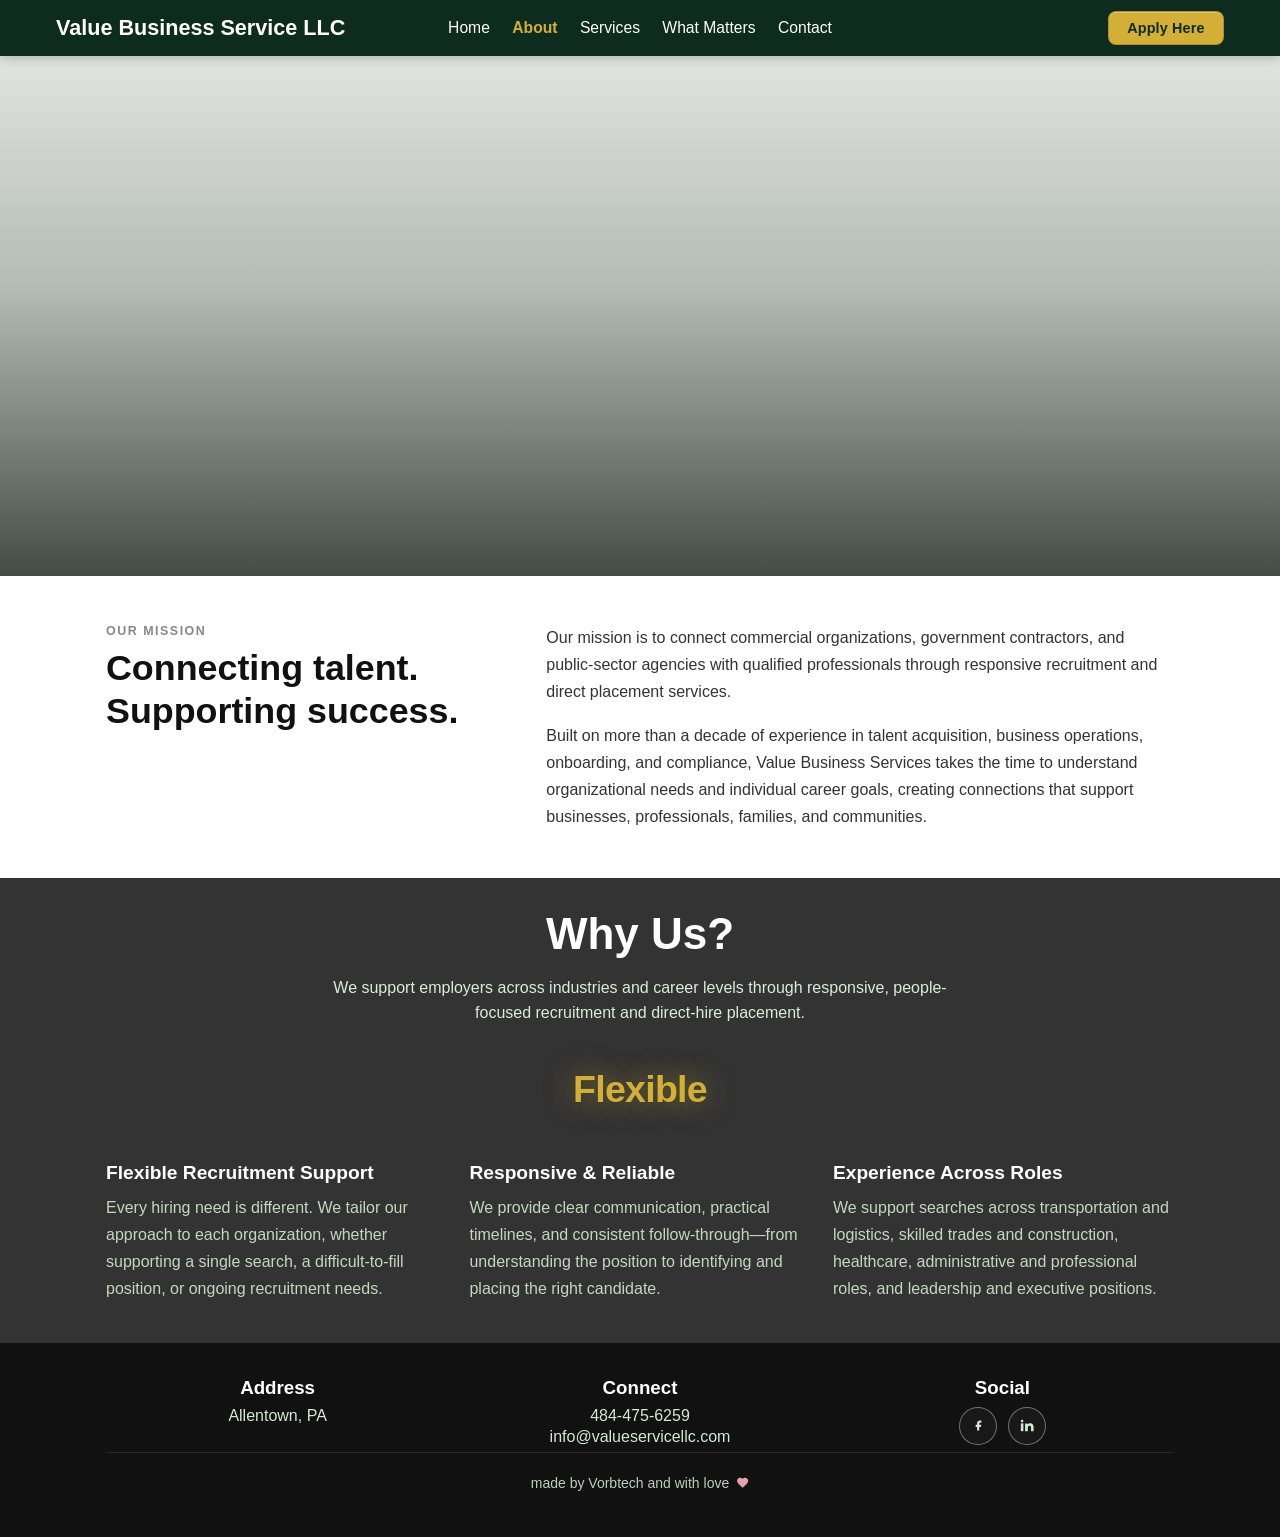
==== commit b8dd8996: "Updated About Page Updated the bottom title descriptions" ====
--- a/about.html
+++ b/about.html
@@ -74,32 +74,32 @@
       <div class="content-wrap">
         <h2>Why Us?</h2>
         <p class="why-intro">
-          We work with both drivers and business partners, drawing on experience in transportation staffing.
+          We support employers across industries and career levels through responsive, people-focused
+          recruitment and direct-hire placement.
         </p>
         <div class="why-value-rotator" aria-live="polite" aria-atomic="true">
           <span id="why-value-rotator-text" class="why-value-rotator__text">Flexible</span>
         </div>
         <div class="why-grid">
           <article class="why-card">
-            <h3>Flexible Support</h3>
+            <h3>Flexible Recruitment Support</h3>
             <p>
-              We support a range of staffing needs, from short-term coverage to contract
-              and subcontracting support. Whether your needs are ongoing or occasional, we
-              work with you to find the right solution.
+              Every hiring need is different. We tailor our approach to each organization, whether
+              supporting a single search, a difficult-to-fill position, or ongoing recruitment needs.
             </p>
           </article>
           <article class="why-card">
-            <h3>Responsible &amp; reliable</h3>
+            <h3>Responsive &amp; Reliable</h3>
             <p>
-              We understand how important timing is in transportation. We aim to respond
-              quickly and provide qualified drivers to help keep your operations moving.
+              We provide clear communication, practical timelines, and consistent follow-through&mdash;from
+              understanding the position to identifying and placing the right candidate.
             </p>
           </article>
           <article class="why-card">
-            <h3>Experience you can count on</h3>
+            <h3>Experience Across Roles</h3>
             <p>
-              With a background in driver recruiting and transportation staffing, we focus on
-              identifying drivers who meet your requirements and expectations.
+              We support searches across transportation and logistics, skilled trades and construction,
+              healthcare, administrative and professional roles, and leadership and executive positions.
             </p>
           </article>
         </div>
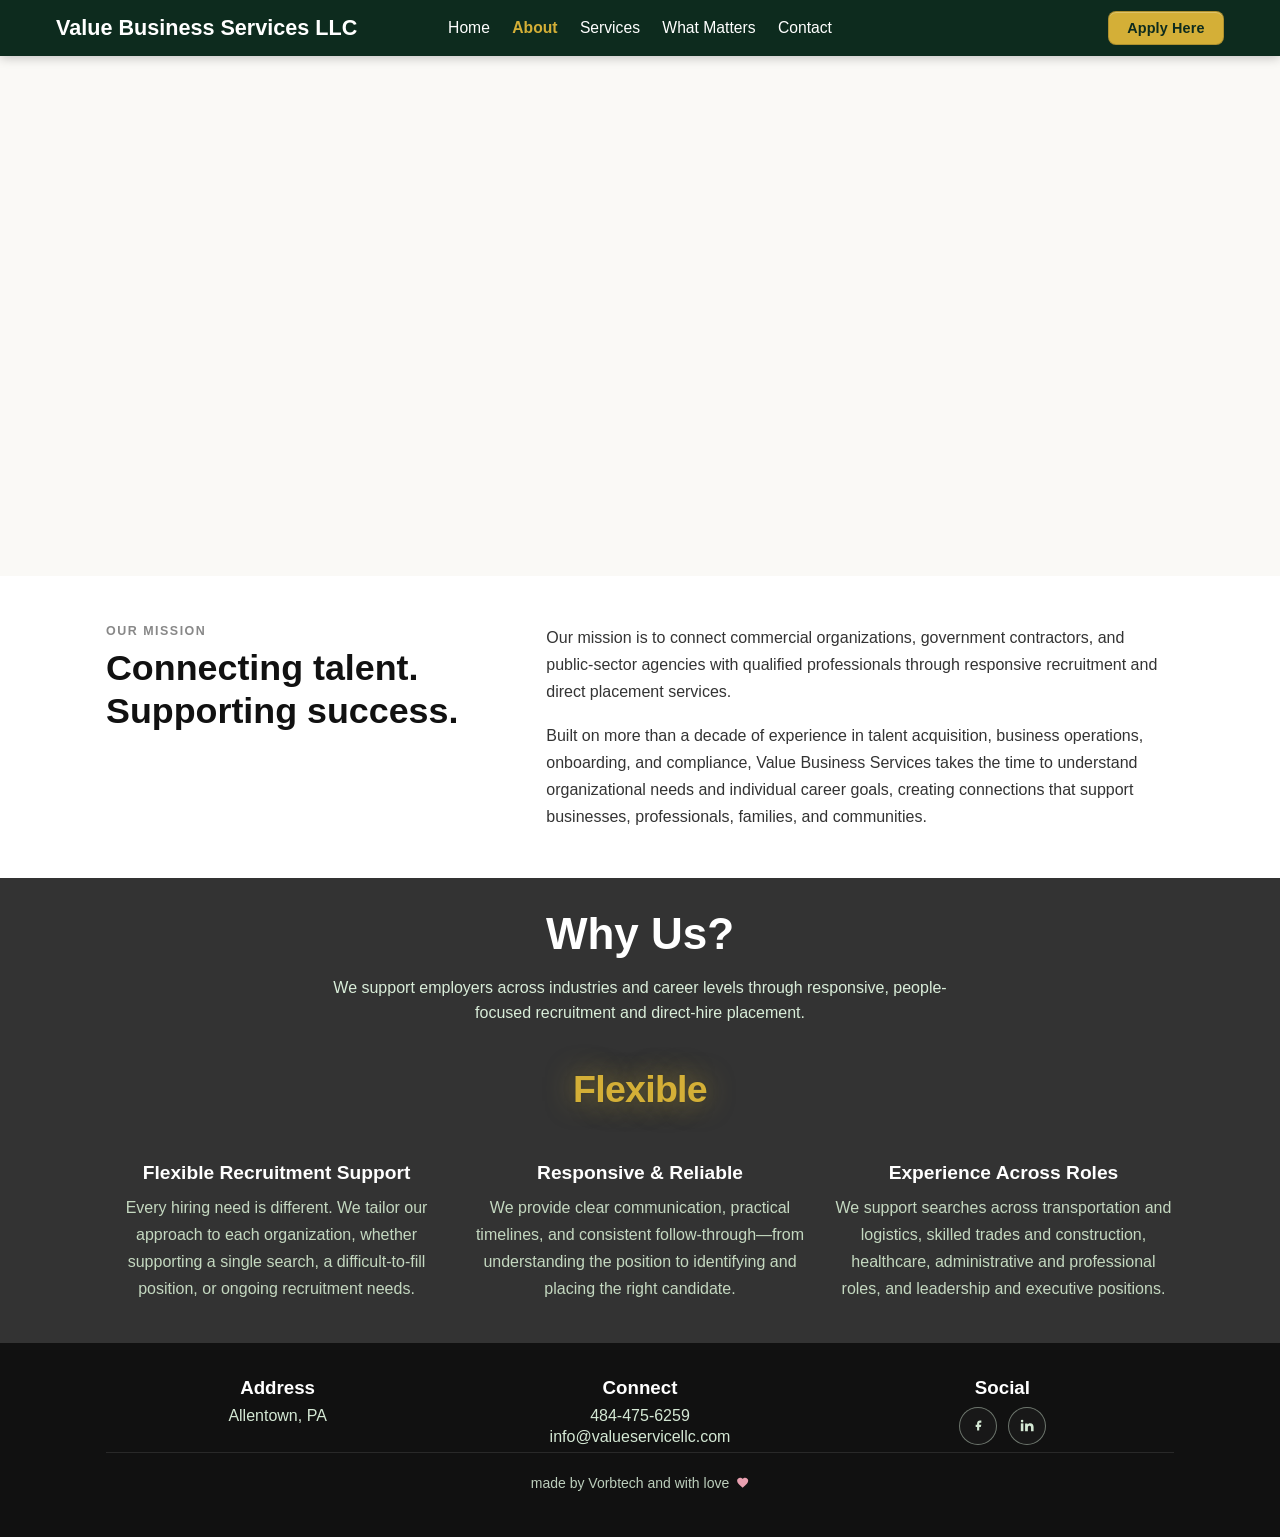
==== commit 89917e7f: "Updated Navbar Added an s to service" ====
--- a/about.html
+++ b/about.html
@@ -4,7 +4,7 @@
 <head>
   <meta charset="UTF-8">
   <meta name="viewport" content="width=device-width, initial-scale=1.0">
-  <title>About | Value Business Service LLC</title>
+  <title>About | Value Business Services LLC</title>
   <link rel="icon" type="image/png" href="assets/favicon.png">
   <link rel="stylesheet" href="styles.css">
 </head>
@@ -12,7 +12,7 @@
 <body class="page-about">
   <header class="site-header">
     <div class="nav-container">
-      <a class="brand" href="index.html#home">Value Business Service LLC</a>
+      <a class="brand" href="index.html#home">Value Business Services LLC</a>
 
       <button class="mobile-toggle" type="button" aria-label="Toggle navigation menu" aria-controls="primary-nav"
         aria-expanded="false">
--- a/styles.css
+++ b/styles.css
@@ -159,7 +159,8 @@
 
 .hero-banner {
   position: relative;
-  min-height: 520px;
+  width: 100%;
+  aspect-ratio: 1024 / 385;
   overflow: hidden;
   background-color: #0d2b1e;
   display: flex;
@@ -177,16 +178,7 @@
 }
 
 .hero-overlay {
-  position: absolute;
-  inset: 0;
-  z-index: 1;
-  background: linear-gradient(
-    to bottom,
-    rgba(13, 43, 30, 0.08) 0%,
-    rgba(13, 43, 30, 0.25) 40%,
-    rgba(5, 18, 10, 0.72) 100%
-  );
-  pointer-events: none;
+  display: none;
 }
 
 .hero-content {
@@ -294,10 +286,6 @@
 }
 
 @media (max-width: 860px) {
-  .hero-banner {
-    min-height: 420px;
-  }
-
   .hero-content {
     padding: 0 1rem 2.2rem;
     max-width: 100%;
@@ -321,14 +309,7 @@
 }
 
 .about-hero-overlay {
-  position: absolute;
-  inset: 0;
-  background: linear-gradient(
-    to bottom,
-    rgba(13, 43, 30, 0.1) 0%,
-    rgba(13, 43, 30, 0.3) 45%,
-    rgba(5, 18, 10, 0.75) 100%
-  );
+  display: none;
 }
 
 .about-hero-text {
@@ -476,7 +457,7 @@
 }
 
 .why-card {
-  text-align: left;
+  text-align: center;
 }
 
 .why-card h3 {
@@ -551,24 +532,25 @@
 }
 
 .svc-category-header--transport {
-  background-image: url("assets/services-transport.png");
-  background-position: center 30%;
+  background-image: url("assets/services-transport.jpg");
+  background-position: center;
+  background-size: contain;
+  background-repeat: no-repeat;
+  aspect-ratio: 1024 / 543;
+  min-height: 0;
 }
 
 .svc-category-header--logistics {
-  background-image: url("assets/services-logistics.png");
-  background-position: center 30%;
+  background-image: url("assets/services-logistics.jpg");
+  background-position: center;
+  background-size: contain;
+  background-repeat: no-repeat;
+  aspect-ratio: 1024 / 341;
+  min-height: 0;
 }
 
 .svc-category-header-overlay {
-  position: absolute;
-  inset: 0;
-  background: linear-gradient(
-    to bottom,
-    rgba(5, 18, 10, 0.05) 0%,
-    rgba(5, 18, 10, 0.55) 55%,
-    rgba(5, 18, 10, 0.78) 100%
-  );
+  display: none;
 }
 
 .svc-category-header-text {
@@ -771,8 +753,9 @@
 /* ── Contact page ─────────────────────────────────────── */
 .contact-hero {
   position: relative;
-  min-height: 600px;
-  background-image: url("assets/contact-hero.png");
+  width: 100%;
+  aspect-ratio: 1024 / 341;
+  background-image: url("assets/contact-hero.jpg");
   background-size: cover;
   background-position: center center;
   display: flex;
@@ -781,14 +764,7 @@
 }
 
 .contact-hero-overlay {
-  position: absolute;
-  inset: 0;
-  background: linear-gradient(
-    to bottom,
-    rgba(5, 18, 10, 0.15) 0%,
-    rgba(5, 18, 10, 0.4) 50%,
-    rgba(5, 18, 10, 0.82) 100%
-  );
+  display: none;
 }
 
 .contact-hero-text {
@@ -1654,6 +1630,7 @@
   .about-mission-inner {
     grid-template-columns: 1fr;
     gap: 1.5rem;
+    text-align: center;
   }
 
   .why-section {
@@ -1674,10 +1651,6 @@
     align-items: center;
     text-align: center;
     gap: 1.5rem;
-  }
-
-  .contact-hero {
-    min-height: 420px;
   }
 
   .contact-hero-text {
